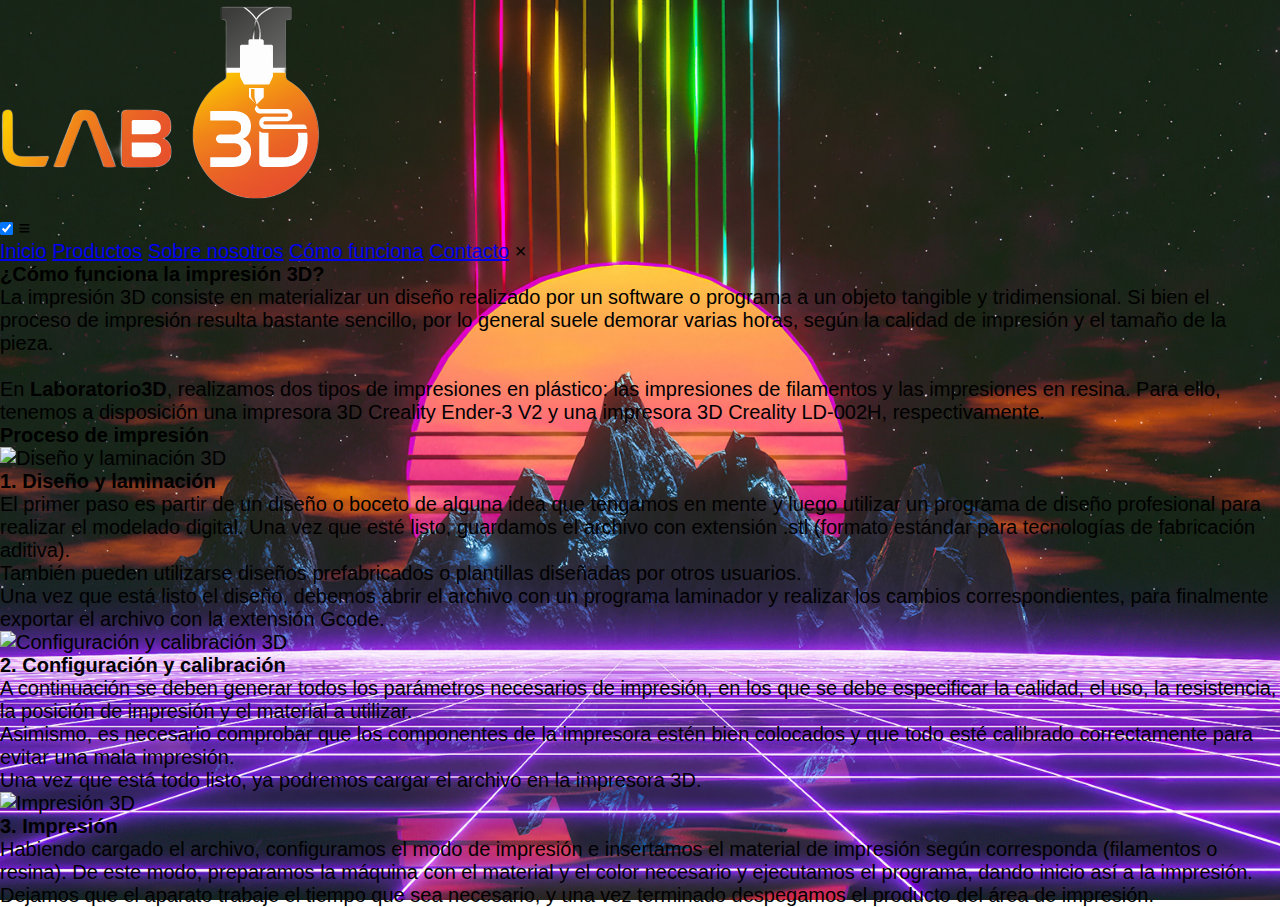
==== comofunciona.html @ 22b4cf20 "Subo el cómo funciona" ====
<!DOCTYPE html>
<html lang="en">

<head>
    <meta charset="UTF-8">
    <meta http-equiv="X-UA-Compatible" content="IE=edge">
    <meta name="viewport" content="width=device-width, initial-scale=1.0">
    <link rel="shortcut icon" href="favicon/3d-printer.ico" type="image/x-icon">
    <link rel="stylesheet" href="css/style.css">
    <title>Laboratorio3D - Cómo funciona</title>
</head>

<body>
    <header>
        <div class="logo">
            <a href="index.html"><img src="/img/LAB3DLOGO.png" alt="logo"></a>
        </div>

        <!-- Le agregué el checked al input en todas las páginas porque así no se abre el menú en las pantallas pequeñas. -->
        <!-- ¿Qué función cumple el "&#8801" y el "&#215"? -->
        <input type="checkbox" id="check" checked>
        <label for="check" class="mostrar-menu">&#8801</label>

        <nav class="menu">
            <a href="index.html">Inicio</a>
            <a href="productos.html">Productos</a>
            <a href="nosotros.html">Sobre nosotros</a>
            <a href="comofunciona.html">Cómo funciona</a>
            <a href="contacto.html">Contacto</a>
            <label for="check" class="esconder-menu">&#215</label>
        </nav>
    </header>

    <main>
        <div class="contenedorcf">
            <h1>¿Cómo funciona la impresión 3D?</h1>
            
            <section>
                <p>La impresión 3D consiste en materializar un diseño realizado por un software o programa a un objeto tangible y tridimensional. Si bien el proceso de impresión resulta bastante sencillo, por lo general suele demorar varias horas, según la calidad de impresión y el tamaño de la pieza.
                    <br><br>
                En <strong>Laboratorio3D</strong>, realizamos dos tipos de impresiones en plástico: las impresiones de filamentos y las impresiones en resina. Para ello, tenemos a disposición una impresora 3D Creality Ender-3 V2 y una impresora 3D Creality LD-002H, respectivamente.</p>
            </section>

            <h2>Proceso de impresión</h2>
            <div id="pasos">
                <img src="img/Disenio3D.jpg" alt="Diseño y laminación 3D" height="150" width="200" id="disenio">
                <h3>1. Diseño y laminación</h3>
                El primer paso es partir de un diseño o boceto de alguna idea que tengamos en mente y luego utilizar un programa de diseño profesional para realizar el modelado digital. Una vez que esté listo, guardamos el archivo con extensión .stl (formato estándar para tecnologías de fabricación aditiva).
                <br>
                También pueden utilizarse diseños prefabricados o plantillas diseñadas por otros usuarios.
                <br>
                Una vez que está listo el diseño, debemos abrir el archivo con un programa laminador y realizar los cambios correspondientes, para finalmente exportar el archivo con la extensión Gcode.
            </div>

            <div id="pasos">
                <img src="img/Configuracion.jpg" alt="Configuración y calibración 3D" height="150" width="200" id="config">
                <h3>2. Configuración y calibración</h3>
                A continuación se deben generar todos los parámetros necesarios de impresión, en los que se debe especificar la calidad, el uso, la resistencia, la posición de impresión y el material a utilizar.
                <br>
                Asimismo, es necesario comprobar que los componentes de la impresora estén bien colocados y que todo esté calibrado correctamente para evitar una mala impresión.
                <br>
                Una vez que está todo listo, ya podremos cargar el archivo en la impresora 3D.
            </div>
            
            <div id="pasos">
                <img src="img/Impresion.jpg" alt="Impresión 3D" height="150" width="200" id="impresion">
                <h3>3. Impresión</h3>
                Habiendo cargado el archivo, configuramos el modo de impresión e insertamos el material de impresión según corresponda (filamentos o resina). De este modo, preparamos la máquina con el material y el color necesario y ejecutamos el programa, dando inicio así a la impresión.
                <br>
                Dejamos que el aparato trabaje el tiempo que sea necesario, y una vez terminado despegamos el producto del área de impresión.
            </div>
        </div>
    </main>
</body>

</html>
---- css/style.css ----
*{box-sizing: border-box;
    margin: 0;
    padding: 0;
    font-family: Arial, Helvetica, sans-serif;
    font-size: 20px;
    
}

body{background-image:url("/img/fondo2.jpg");
background-size: cover;
background-repeat: no-repeat;
background-position: center center;
background-attachment: fixed;}


.header{background-color: rgba(0, 0, 0, 0.844) ;
    display: flex;
    justify-content: center;
    align-items: center;
    height: 85px;
    padding: 5px 10%;
    
}



.header .logo img{
   
height: 70px;
width: auto;
transition: all 0.3s;

}
.header .logo img:hover{
    transform: scale(1.2);
}


.header .nav-links{
    list-style: none;

}

.header .nav-links li{
    display: inline-block;
    padding: 0 40px;
    
}
.header .nav-links li:hover{
    transform: scale(1.1);
}
.header .nav-links li a:hover{
    color: gold;

}

.header .nav-links a{
    font-size: 700;
    color: aquamarine;
    text-decoration: none;

}
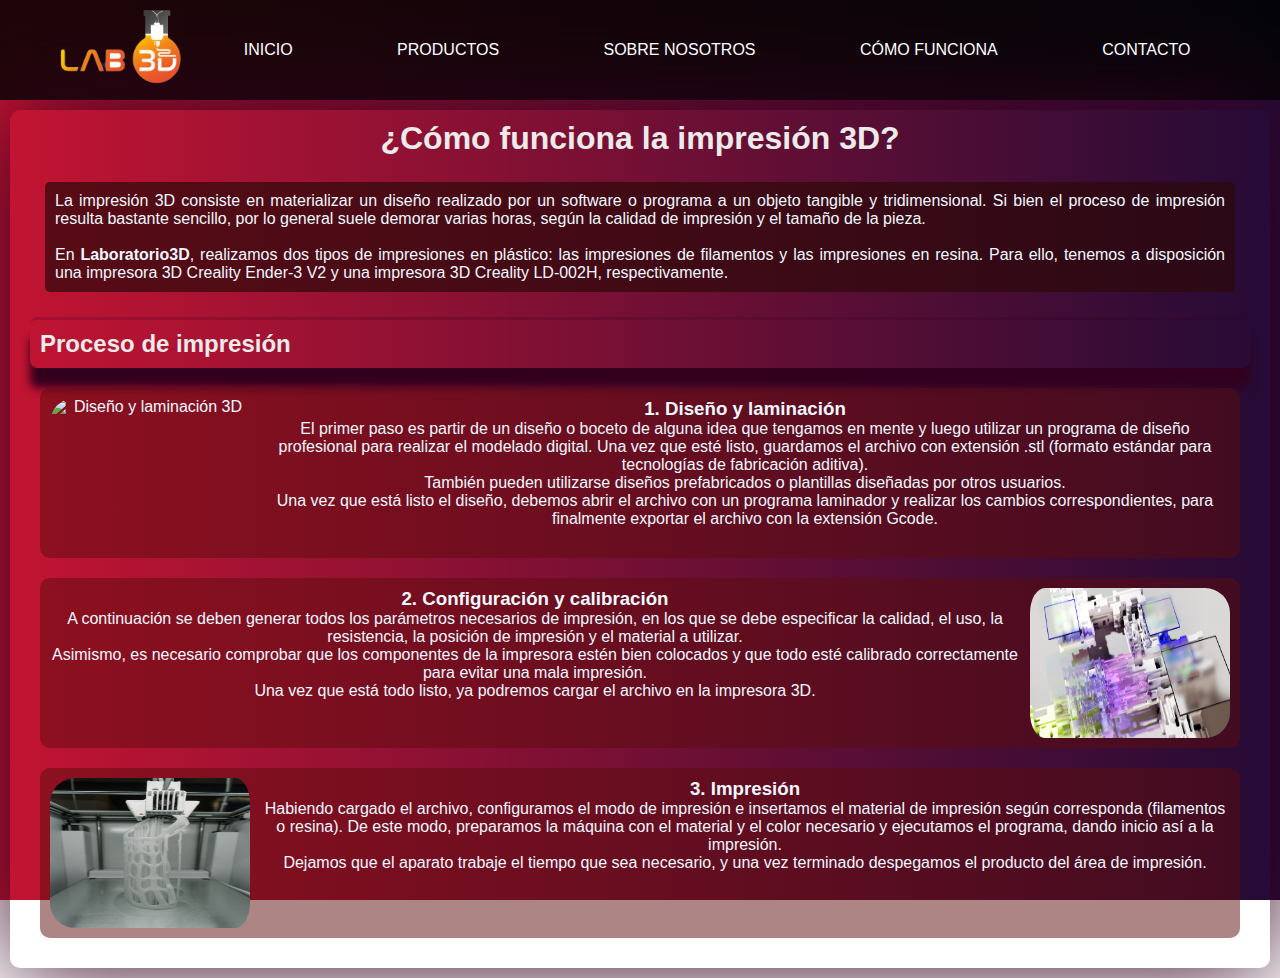
==== commit ca733905: "Se unifica proyecto con pruebas" ====
--- a/comofunciona.html
+++ b/comofunciona.html
@@ -6,7 +6,10 @@
     <meta http-equiv="X-UA-Compatible" content="IE=edge">
     <meta name="viewport" content="width=device-width, initial-scale=1.0">
     <link rel="shortcut icon" href="favicon/3d-printer.ico" type="image/x-icon">
-    <link rel="stylesheet" href="css/style.css">
+    <link rel="stylesheet" href="css/general.css">
+    <link rel="stylesheet" href="css/celular.css" media="screen and (max-width: 414px)">
+    <link rel="stylesheet" href="css/tableta.css" media="screen and (min-width: 414px) and (max-width: 1280px)">
+    <link rel="stylesheet" href="css/comofunciona.css">
     <title>Laboratorio3D - Cómo funciona</title>
 </head>
 
@@ -34,7 +37,7 @@
     <main>
         <div class="contenedorcf">
             <h1>¿Cómo funciona la impresión 3D?</h1>
-            
+
             <section>
                 <p>La impresión 3D consiste en materializar un diseño realizado por un software o programa a un objeto tangible y tridimensional. Si bien el proceso de impresión resulta bastante sencillo, por lo general suele demorar varias horas, según la calidad de impresión y el tamaño de la pieza.
                     <br><br>
@@ -61,7 +64,7 @@
                 <br>
                 Una vez que está todo listo, ya podremos cargar el archivo en la impresora 3D.
             </div>
-            
+
             <div id="pasos">
                 <img src="img/Impresion.jpg" alt="Impresión 3D" height="150" width="200" id="impresion">
                 <h3>3. Impresión</h3>
--- a/css/general.css
+++ b/css/general.css
@@ -0,0 +1,283 @@
+* {
+    margin: 0;
+    padding: 0;
+    font-family: Verdana, Geneva, Tahoma, sans-serif;
+}
+
+body {
+
+   /*  background-image: url(/img/fondo2.jpg); */
+
+   background: linear-gradient(to right, #c31432, #240b36); /* W3C, IE 10+/ Edge, Firefox 16+, Chrome 26+, Opera 12+, Safari 7+ */
+    background-size: cover;
+    background-repeat: no-repeat;
+    background-position: center center;
+    background-attachment: fixed;
+      align-content: space-between;
+}
+
+
+/* Header */
+
+header {
+    width: 100%;
+    height: 100%;
+    height: 100px;
+    background-color: rgba(0, 3, 2, 0.835);
+    padding: 0 50px;
+    color: white;
+    display: flex;
+    align-items: center;
+  
+   
+}
+
+
+/* Logo Imagen */
+
+.logo img {
+
+    height: 80px;
+    width: auto;
+    transition: all 0.3s;
+    margin: 10px;
+
+}
+
+.logo img:hover {
+    transform: scale(1.2);
+}
+
+
+/* Menu */
+
+.menu a {
+    
+    text-transform: uppercase;
+    color: white;
+    text-decoration: none;
+    padding: 0 50px;
+    transition: 0.4s;
+
+
+}
+
+
+.mostrar-menu,
+.esconder-menu {
+    font-size: 30px;
+    cursor: pointer;
+    display: none;
+    transition: 0.4s;
+
+}
+
+.mostrar-menu {
+    order: 1;
+}
+
+.menu a:hover,
+.mostrar-menu:hover,
+.esconder-menu:hover {
+    color: rgba(255, 217, 0, 0.714);
+    transform: scale(0.7);
+    transition: 0.4s;
+
+}
+
+#check {
+    display: none;
+}
+
+/* Responsive  */
+
+/* Cards */
+/* Responsive */
+
+
+
+
+ .container_cards{
+    margin: auto;
+    margin-top: 10px;
+    width: 75%;
+    height: 75%;
+
+    display: flex;
+    flex-direction: row;
+    flex-wrap: wrap;
+    justify-content: center;
+}
+
+.card{
+    
+    padding: 2px;
+    margin: 10px;
+    border-radius: 10px;
+    overflow: hidden;
+    background: rgba(0, 0, 0, 0.808);
+    color: aliceblue;
+    box-shadow: 0px 1px 10px rgba(0, 0, 0, 0.2);
+    cursor: default;
+    transition: all 400ms ease;
+    width: 414px;    
+}
+
+.card:hover{
+ box-shadow: 5px 5px 10px rgba(61, 182, 234, 0.795); ;   
+transform: translatey(-1%);
+
+}
+
+.card img{
+    width: 100%;
+    height: auto;
+   
+}
+.card .contenido{
+    padding: 15px;
+    text-align: center;
+    margin: auto;
+}
+
+/* Contenido del card */
+.card .contenido p{
+
+    line-height: 1.5;
+    color: #edeaea;
+    text-align: left;
+}
+
+
+
+/* Titurlo del card */
+.card .contenido h3{
+
+    line-height: 1.5;
+    color: #e10d0d;
+    margin-bottom: 15px;
+  
+}
+
+.card .video {
+	position: relative;
+	padding-bottom: 56.25%; 
+	padding-top: 25px;
+	height: 0;
+}
+
+.card .video iframe {
+	position: absolute;
+	top: 0;
+	left: 0;
+	width: 100%;
+	height: 100%;
+}
+
+.card .contenido a{
+    text-decoration: none;
+    display: inline-block;
+    padding: 10px;
+    margin-top: 10px;
+    background-color: #5e0202;
+    color: rgb(203, 203, 203);
+    border: 1px solid ;
+    border-radius: 4px;
+    transition: all 400ms ease;
+
+}
+
+.card img{
+
+    display: block;
+    margin-left: auto;
+    margin-right: auto;
+ 
+
+}
+
+.card .contenido a:hover{
+
+    background: rgb(203, 203, 203);
+    color:#5e0202;
+
+}
+
+/* CONTACTO */
+.container_contacto {
+    margin: auto;
+    margin-top: 10px;
+    width: 75%;
+    height: 75%;
+    display: flex;
+    justify-content: center;
+}
+
+.contacto {
+    padding: 2px;
+    margin: 10px;
+    border-radius: 10px;
+    overflow: hidden;
+    background: rgba(0, 0, 0, 0.808);
+    color: aliceblue;
+    box-shadow: 0px 1px 10px rgba(0, 0, 0, 0.2);
+    cursor: default;
+}
+
+.contacto h3 {
+    line-height: 1.5;
+    color: #e10d0d;
+    margin: 15px;
+}
+
+.contacto label {
+    display: block;
+    padding: 2px;
+    margin: 5px;
+}
+
+.contacto input[type="text"], input[type="email"], textarea {
+    padding: 5px;
+    margin: 10px;
+    width: 90%;
+}
+
+.contacto input[type="submit"], input[type="reset"] {
+    padding: 5px;
+    margin: 30px 16px 10px 16px;
+    text-decoration: none;
+    display: inline-block;
+    padding: 10px;
+    margin-top: 10px;
+    background-color: #5e0202;
+    color: rgb(203, 203, 203);
+    border: 1px solid ;
+    border-radius: 4px;
+    transition: all 400ms ease;
+}
+
+.contacto input[type="submit"]:hover, input[type="reset"]:hover{
+    background: rgb(203, 203, 203);
+    color:#5e0202;
+}
+
+/* Contenedor del mensaje de registro de contacto */
+.container_registro_contacto {
+    margin: auto;
+    margin-top: 10px;
+    width: 75%;
+    height: 75%;
+    display: flex;
+    justify-content: center;
+}
+
+.registro_contacto {
+    padding: 2px;
+    margin: 10px;
+    border-radius: 10px;
+    overflow: hidden;
+    background: rgba(0, 0, 0, 0.808);
+    color: aliceblue;
+    box-shadow: 0px 1px 10px rgba(0, 0, 0, 0.2);
+    cursor: default;
+}
--- a/css/celular.css
+++ b/css/celular.css
@@ -0,0 +1,65 @@
+
+/*
+---------------------------------------------------
+-  ESTILO PARA TAMAÑOS DE PANTALLA DE HASTA 768px -
+---------------------------------------------------
+*/
+
+/* MENUES */
+.mostrar-menu,
+.esconder-menu {
+    display: block;
+}
+
+.menu {
+    position: fixed;
+    width: 100%;
+    height: 100vh;
+    background-color: rgb(0, 10, 7);
+    left: 0;
+    right: -100%;
+    top: 0;
+    text-align: center;
+    padding: 100px 0px;
+    z-index: 100;
+    transition: 0.8s;
+
+}
+
+.menu a {
+    display: block;
+    padding: 20px;
+
+}
+
+
+.esconder-menu {
+    position: absolute;
+    top: 40px;
+    left: 40px;
+
+}
+
+#check:checked~.menu {
+    right: 0;
+    left: 100%;
+}
+
+/* TARJETAS */
+.container_cards{
+    width: 100%;
+    height: 50%;
+
+    flex-direction: column;
+    flex-wrap: nowrap;
+
+} 
+
+.card {
+    width: auto;
+}
+
+/* CONTACTO */
+.container_contacto {
+    width: auto;
+}
--- a/css/tableta.css
+++ b/css/tableta.css
@@ -0,0 +1,64 @@
+
+/*
+----------------------------------------------------------
+-  ESTILO PARA TAMAÑOS DE PANTALLA DE 768px HASTA 1280px -
+----------------------------------------------------------
+*/
+
+/* MENUES */
+/* .mostrar-menu,
+.esconder-menu {
+    display: block;
+}
+
+.menu {
+    position: fixed;
+    width: 100%;
+    height: 100vh;
+    background-color: rgb(0, 10, 7);
+    left: 0;
+    right: -100%;
+    top: 0;
+    text-align: center;
+    padding: 100px 0px;
+    z-index: 100;
+    transition: 0.8s;
+
+}
+
+.menu a {
+    display: block;
+    padding: 20px;
+
+}
+
+
+.esconder-menu {
+    position: absolute;
+    top: 40px;
+    left: 40px;
+
+}
+
+#check:checked~.menu {
+    right: 0;
+    left: 100%;
+}
+*/
+/* TARJETAS */
+.container_cards{
+    width: 100%;
+    height: 50%;
+
+    flex-direction: row;
+    flex-wrap: wrap;
+} 
+
+.card {
+    width: 414px;
+}
+
+/* CONTACTO */
+.container_contacto {
+    width: 100%;
+}
--- a/css/comofunciona.css
+++ b/css/comofunciona.css
@@ -0,0 +1,68 @@
+
+
+/* Responsive  */
+
+
+@media (max-width : 768px) {
+
+    .mostrar-menu{ transform: translatey(-1%);
+        box-shadow: 0px 1px 10px rgba(0, 0, 0, 0.2);
+        cursor: default;}
+
+
+}
+
+/* Contenedores de Cómo funciona */
+.contenedorcf  {
+    color: #edeaea;
+    text-align: center;
+    padding: 10px;
+    margin: 10px;
+    border-radius: 10px;
+    box-shadow: 0px 1px 100px rgba(50, 0, 30, 1);
+}
+
+.contenedorcf p {
+    padding: 10px;
+    margin: 25px;
+    border-radius: 5px;
+    background: rgba(44, 8, 8, 0.7);
+    color: aliceblue;
+    cursor: text;
+    text-align: justify;
+}
+
+.contenedorcf h2 {
+    color: #edeaea;
+    text-align: left;
+    padding: 10px;
+    margin: 10px;
+    border-top: rgba(50, 0, 30, 0.2) solid;
+    border-radius: 7.5px;
+    box-shadow: 0px 20px 10px rgba(50, 0, 30, 1);
+}
+
+.contenedorcf #pasos {
+    padding: 10px;
+    margin: 20px;
+    border-radius: 10px;
+    background: rgba(92, 12, 12, 0.5);
+    color: aliceblue;
+    overflow: hidden;
+}
+
+#disenio, #impresion {
+    float: left;
+    border-radius: 25px;
+    padding-right: 10px;
+    max-width: 100%;
+    max-height: 100%;
+}
+
+#config {
+    float: right;
+    border-radius: 25px;
+    padding-left: 10px;
+    max-width: 100%;
+    max-height: 100%;
+}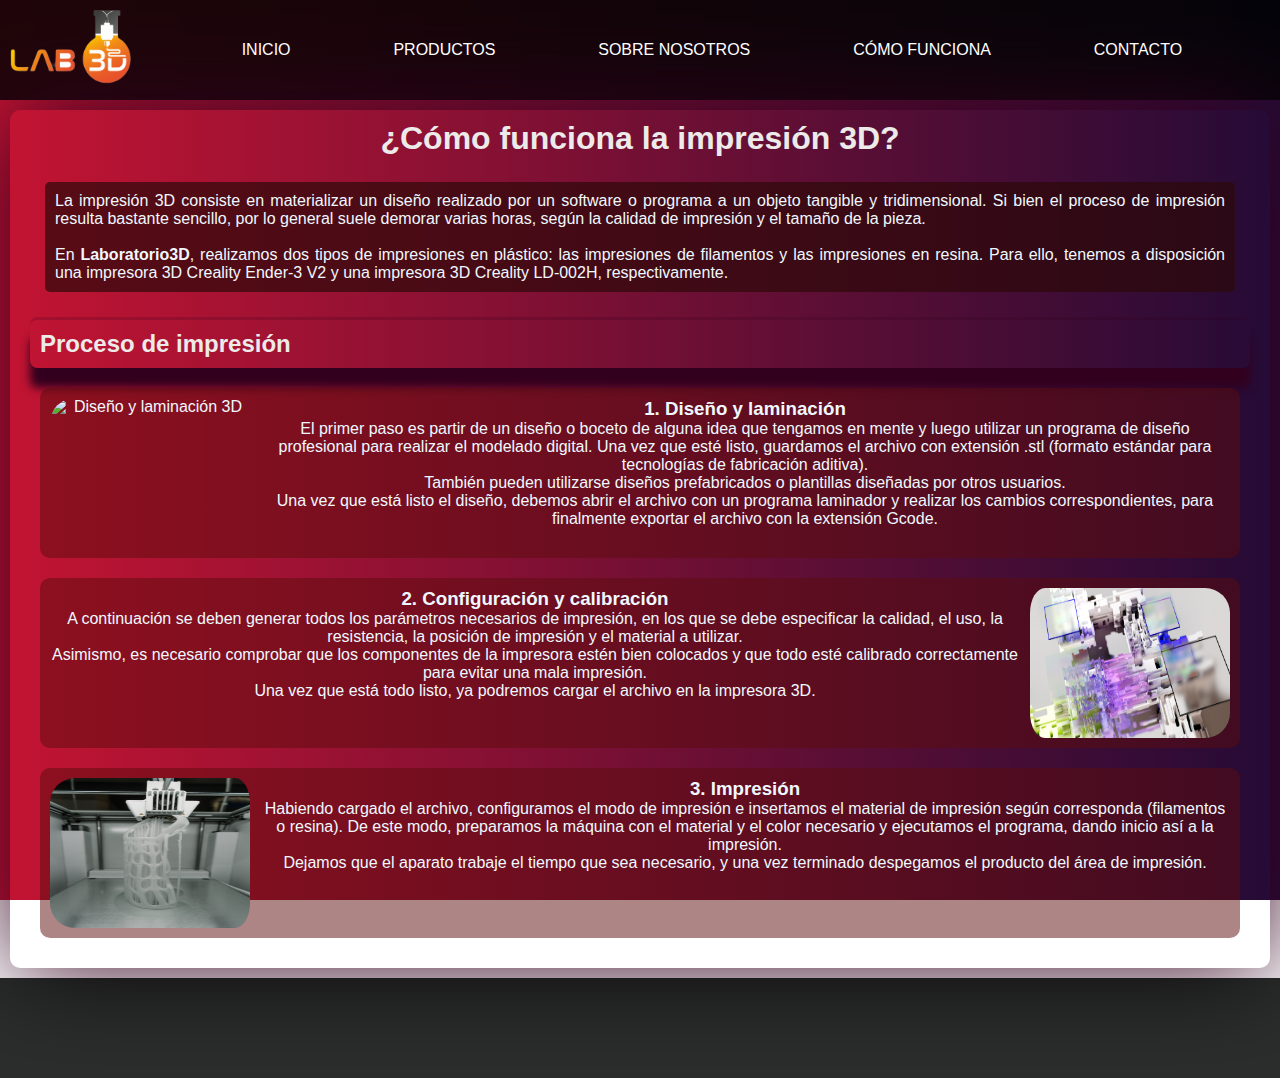
==== commit 27d79bc6: "Se agregó footer y se modificó el menú" ====
--- a/comofunciona.html
+++ b/comofunciona.html
@@ -9,14 +9,14 @@
     <link rel="stylesheet" href="css/general.css">
     <link rel="stylesheet" href="css/celular.css" media="screen and (max-width: 414px)">
     <link rel="stylesheet" href="css/tableta.css" media="screen and (min-width: 414px) and (max-width: 1280px)">
-    <link rel="stylesheet" href="css/comofunciona.css">
+    <script src="https://kit.fontawesome.com/bd57c9676d.js" crossorigin="anonymous"></script>
     <title>Laboratorio3D - Cómo funciona</title>
 </head>
 
 <body>
     <header>
         <div class="logo">
-            <a href="index.html"><img src="/img/LAB3DLOGO.png" alt="logo"></a>
+            <a href="index.html"><img src="img/LAB3DLOGO.png" alt="logo"></a>
         </div>
 
         <!-- Le agregué el checked al input en todas las páginas porque así no se abre el menú en las pantallas pequeñas. -->
@@ -74,6 +74,13 @@
             </div>
         </div>
     </main>
+    <footer>
+        <div class="iconos">
+            <a href="http://"><i class="fa-brands fa-whatsapp fa-3x" style="color: #dc2a13;"></i></a>
+            <a href="http://"><i class="fa-brands fa-discord fa-3x" style="color: #dc2a13;"></i></a> 
+            <a href="http://"><i class="fa-brands fa-instagram fa-3x" style="color: #dc2a13;"></i></a> 
+        </div>
+    </footer>
 </body>
 
 </html>--- a/css/general.css
+++ b/css/general.css
@@ -8,28 +8,48 @@
 
    /*  background-image: url(/img/fondo2.jpg); */
 
-   background: linear-gradient(to right, #c31432, #240b36); /* W3C, IE 10+/ Edge, Firefox 16+, Chrome 26+, Opera 12+, Safari 7+ */
+    background: linear-gradient(to right, #c31432, #240b36); /* W3C, IE 10+/ Edge, Firefox 16+, Chrome 26+, Opera 12+, Safari 7+ */
     background-size: cover;
     background-repeat: no-repeat;
     background-position: center center;
     background-attachment: fixed;
-      align-content: space-between;
+    align-content: space-between;
 }
 
 
 /* Header */
-
 header {
     width: 100%;
-    height: 100%;
     height: 100px;
     background-color: rgba(0, 3, 2, 0.835);
-    padding: 0 50px;
+    padding: 0 0px;
     color: white;
     display: flex;
     align-items: center;
-  
-   
+}
+
+/* Footer */
+footer {
+    width: 100%;
+    height: 100px;
+    background-color: rgba(0, 3, 2, 0.835);
+    padding: 0 0px;
+    color: white;
+    display: flex;
+    justify-content: flex-end; 
+    align-items: center;
+}
+
+footer .iconos {
+    padding-right: 50px;
+}
+
+footer i {
+    transition: all 0.3s;
+}
+
+footer i:hover {
+    transform: scale(1.2);
 }
 
 
@@ -50,18 +70,19 @@
 
 
 /* Menu */
+.menu {
+    width: 90%;
+    display: flex;
+    justify-content: space-evenly;
+}
 
 .menu a {
-    
     text-transform: uppercase;
     color: white;
     text-decoration: none;
-    padding: 0 50px;
+    padding: 0 5px; /* 0 5px; */
     transition: 0.4s;
-
-
-}
-
+}
 
 .mostrar-menu,
 .esconder-menu {
@@ -69,7 +90,6 @@
     cursor: pointer;
     display: none;
     transition: 0.4s;
-
 }
 
 .mostrar-menu {
@@ -80,14 +100,56 @@
 .mostrar-menu:hover,
 .esconder-menu:hover {
     color: rgba(255, 217, 0, 0.714);
-    transform: scale(0.7);
+    transform: scale(0.9);
     transition: 0.4s;
-
 }
 
 #check {
     display: none;
 }
+
+/* Menu Hamburguesa */
+@media screen and (max-width: 800px) {
+    .mostrar-menu,
+    .esconder-menu {
+        display: block;
+    }
+    
+    .menu {
+        display: inline;
+        position: fixed;
+        width: 100%;
+        height: 100vh;
+        background-color: rgb(0, 10, 7);
+        left: 0;
+        right: -100%;
+        top: 0;
+        text-align: center;
+        padding: 100px 0px;
+        z-index: 100;
+        transition: 0.8s;
+    }
+    
+    .menu a {
+        display: block;
+        padding: 20px;
+    }
+    
+    
+    .esconder-menu {
+        position: absolute;
+        top: 40px;
+        left: 40px;
+    
+    }
+    
+    #check:checked~.menu {
+        right: 0;
+        left: 100%;
+    }
+        
+}
+
 
 /* Responsive  */
 
@@ -281,3 +343,58 @@
     box-shadow: 0px 1px 10px rgba(0, 0, 0, 0.2);
     cursor: default;
 }
+
+/* Contenedores de Cómo funciona */
+.contenedorcf  {
+    color: #edeaea;
+    text-align: center;
+    padding: 10px;
+    margin: 10px;
+    border-radius: 10px;
+    box-shadow: 0px 1px 100px rgba(50, 0, 30, 1);
+}
+
+.contenedorcf p {
+    padding: 10px;
+    margin: 25px;
+    border-radius: 5px;
+    background: rgba(44, 8, 8, 0.7);
+    color: aliceblue;
+    cursor: text;
+    text-align: justify;
+}
+
+.contenedorcf h2 {
+    color: #edeaea;
+    text-align: left;
+    padding: 10px;
+    margin: 10px;
+    border-top: rgba(50, 0, 30, 0.2) solid;
+    border-radius: 7.5px;
+    box-shadow: 0px 20px 10px rgba(50, 0, 30, 1);
+}
+
+.contenedorcf #pasos {
+    padding: 10px;
+    margin: 20px;
+    border-radius: 10px;
+    background: rgba(92, 12, 12, 0.5);
+    color: aliceblue;
+    overflow: hidden;
+}
+
+#disenio, #impresion {
+    float: left;
+    border-radius: 25px;
+    padding-right: 10px;
+    max-width: 100%;
+    max-height: 100%;
+}
+
+#config {
+    float: right;
+    border-radius: 25px;
+    padding-left: 10px;
+    max-width: 100%;
+    max-height: 100%;
+}--- a/css/celular.css
+++ b/css/celular.css
@@ -1,49 +1,9 @@
 
-/*
+/* 
 ---------------------------------------------------
--  ESTILO PARA TAMAÑOS DE PANTALLA DE HASTA 768px -
+-  ESTILO PARA TAMAÑOS DE PANTALLA DE HASTA 414px -
 ---------------------------------------------------
 */
-
-/* MENUES */
-.mostrar-menu,
-.esconder-menu {
-    display: block;
-}
-
-.menu {
-    position: fixed;
-    width: 100%;
-    height: 100vh;
-    background-color: rgb(0, 10, 7);
-    left: 0;
-    right: -100%;
-    top: 0;
-    text-align: center;
-    padding: 100px 0px;
-    z-index: 100;
-    transition: 0.8s;
-
-}
-
-.menu a {
-    display: block;
-    padding: 20px;
-
-}
-
-
-.esconder-menu {
-    position: absolute;
-    top: 40px;
-    left: 40px;
-
-}
-
-#check:checked~.menu {
-    right: 0;
-    left: 100%;
-}
 
 /* TARJETAS */
 .container_cards{
--- a/css/tableta.css
+++ b/css/tableta.css
@@ -45,6 +45,7 @@
     left: 100%;
 }
 */
+
 /* TARJETAS */
 .container_cards{
     width: 100%;
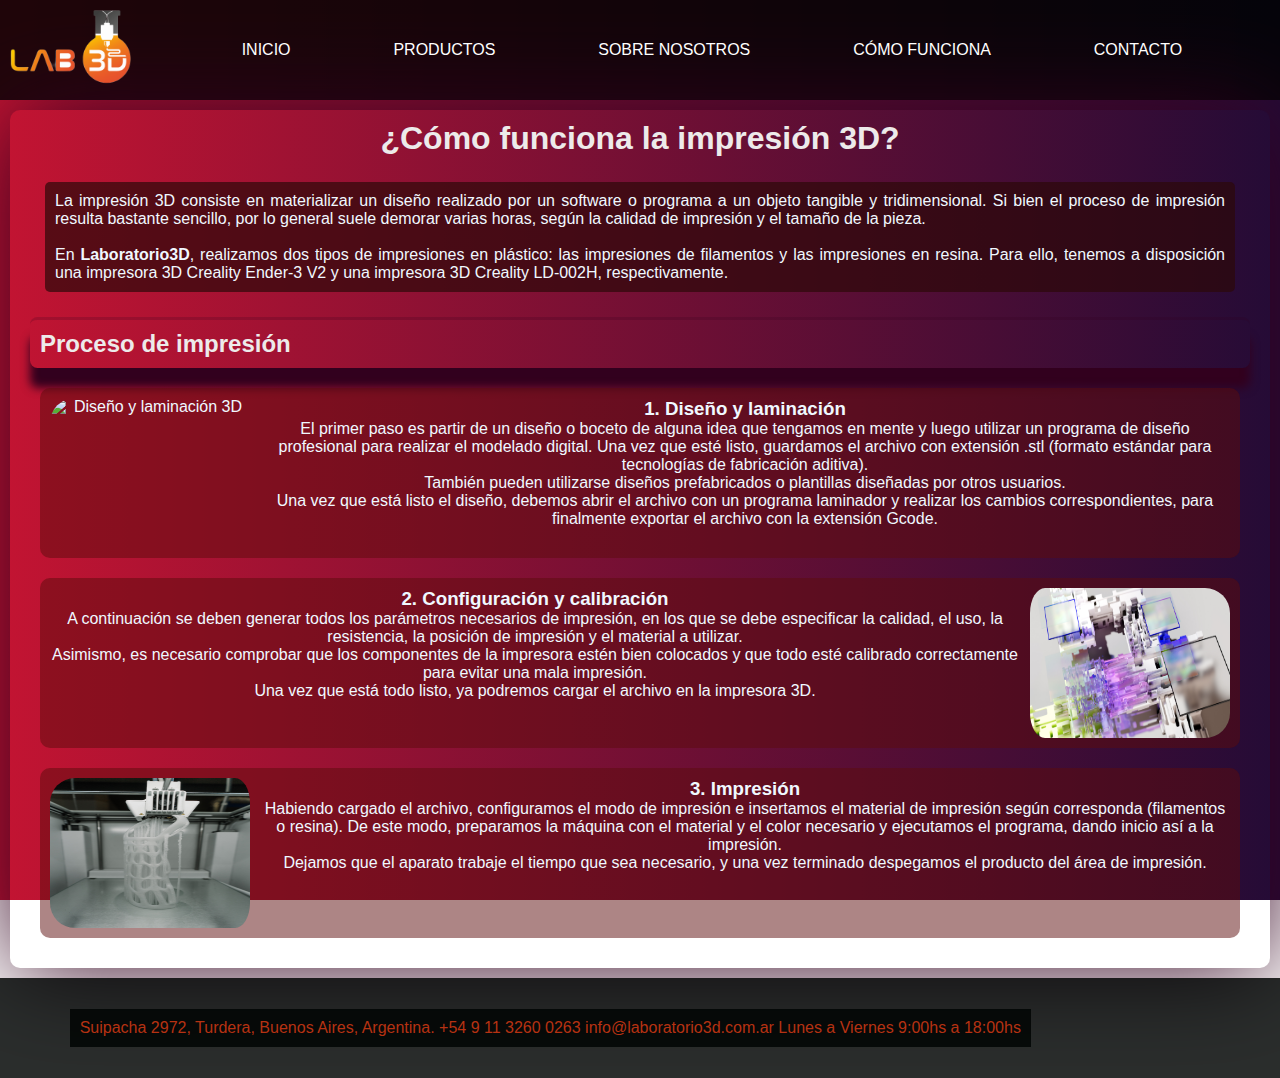
==== commit 24bd57a2: "Ajuste de Footer" ====
--- a/comofunciona.html
+++ b/comofunciona.html
@@ -74,13 +74,24 @@
             </div>
         </div>
     </main>
+    
     <footer>
-        <div class="iconos">
-            <a href="http://"><i class="fa-brands fa-whatsapp fa-3x" style="color: #dc2a13;"></i></a>
-            <a href="http://"><i class="fa-brands fa-discord fa-3x" style="color: #dc2a13;"></i></a> 
-            <a href="http://"><i class="fa-brands fa-instagram fa-3x" style="color: #dc2a13;"></i></a> 
-        </div>
-    </footer>
+        <div class="footparr">
+           <p>Suipacha 2972, Turdera, Buenos Aires, Argentina.             +54 9 11 3260 0263
+              info@laboratorio3d.com.ar
+              Lunes a Viernes 9:00hs a 18:00hs</p>
+       </div>
+       <div class="iconos_grandes">
+           <a href="http://"><i class="fa-brands fa-whatsapp fa-fw fa-3x" style="color: #dc2a13;"></i></a>
+           <a href="http://"><i class="fa-brands fa-discord fa-fw fa-3x" style="color: #dc2a13;"></i></a> 
+           <a href="http://"><i class="fa-brands fa-instagram fa-fw fa-3x" style="color: #dc2a13;"></i></a> 
+       </div>
+       <div class="iconos_chicos">
+           <a href="http://"><i class="fa-brands fa-whatsapp fa-fw fa-2x" style="color: #dc2a13;"></i></a>
+           <a href="http://"><i class="fa-brands fa-discord fa-fw fa-2x" style="color: #dc2a13;"></i></a> 
+           <a href="http://"><i class="fa-brands fa-instagram fa-fw fa-2x" style="color: #dc2a13;"></i></a> 
+       </div>
+   </footer>
 </body>
 
 </html>--- a/css/general.css
+++ b/css/general.css
@@ -1,400 +1,485 @@
-* {
-    margin: 0;
-    padding: 0;
-    font-family: Verdana, Geneva, Tahoma, sans-serif;
-}
-
-body {
-
-   /*  background-image: url(/img/fondo2.jpg); */
-
-    background: linear-gradient(to right, #c31432, #240b36); /* W3C, IE 10+/ Edge, Firefox 16+, Chrome 26+, Opera 12+, Safari 7+ */
-    background-size: cover;
-    background-repeat: no-repeat;
-    background-position: center center;
-    background-attachment: fixed;
-    align-content: space-between;
-}
-
-
-/* Header */
-header {
-    width: 100%;
-    height: 100px;
-    background-color: rgba(0, 3, 2, 0.835);
-    padding: 0 0px;
-    color: white;
-    display: flex;
-    align-items: center;
-}
-
-/* Footer */
-footer {
-    width: 100%;
-    height: 100px;
-    background-color: rgba(0, 3, 2, 0.835);
-    padding: 0 0px;
-    color: white;
-    display: flex;
-    justify-content: flex-end; 
-    align-items: center;
-}
-
-footer .iconos {
-    padding-right: 50px;
-}
-
-footer i {
-    transition: all 0.3s;
-}
-
-footer i:hover {
-    transform: scale(1.2);
-}
-
-
-/* Logo Imagen */
-
-.logo img {
-
-    height: 80px;
-    width: auto;
-    transition: all 0.3s;
-    margin: 10px;
-
-}
-
-.logo img:hover {
-    transform: scale(1.2);
-}
-
-
-/* Menu */
-.menu {
-    width: 90%;
-    display: flex;
-    justify-content: space-evenly;
-}
-
-.menu a {
-    text-transform: uppercase;
-    color: white;
-    text-decoration: none;
-    padding: 0 5px; /* 0 5px; */
-    transition: 0.4s;
-}
-
-.mostrar-menu,
-.esconder-menu {
-    font-size: 30px;
-    cursor: pointer;
-    display: none;
-    transition: 0.4s;
-}
-
-.mostrar-menu {
-    order: 1;
-}
-
-.menu a:hover,
-.mostrar-menu:hover,
-.esconder-menu:hover {
-    color: rgba(255, 217, 0, 0.714);
-    transform: scale(0.9);
-    transition: 0.4s;
-}
-
-#check {
-    display: none;
-}
-
-/* Menu Hamburguesa */
-@media screen and (max-width: 800px) {
-    .mostrar-menu,
-    .esconder-menu {
-        display: block;
-    }
-    
-    .menu {
-        display: inline;
-        position: fixed;
-        width: 100%;
-        height: 100vh;
-        background-color: rgb(0, 10, 7);
-        left: 0;
-        right: -100%;
-        top: 0;
-        text-align: center;
-        padding: 100px 0px;
-        z-index: 100;
-        transition: 0.8s;
-    }
-    
-    .menu a {
-        display: block;
-        padding: 20px;
-    }
-    
-    
-    .esconder-menu {
-        position: absolute;
-        top: 40px;
-        left: 40px;
-    
-    }
-    
-    #check:checked~.menu {
-        right: 0;
-        left: 100%;
-    }
-        
-}
-
-
-/* Responsive  */
-
-/* Cards */
-/* Responsive */
-
-
-
-
- .container_cards{
-    margin: auto;
-    margin-top: 10px;
-    width: 75%;
-    height: 75%;
-
-    display: flex;
-    flex-direction: row;
-    flex-wrap: wrap;
-    justify-content: center;
-}
-
-.card{
-    
-    padding: 2px;
-    margin: 10px;
-    border-radius: 10px;
-    overflow: hidden;
-    background: rgba(0, 0, 0, 0.808);
-    color: aliceblue;
-    box-shadow: 0px 1px 10px rgba(0, 0, 0, 0.2);
-    cursor: default;
-    transition: all 400ms ease;
-    width: 414px;    
-}
-
-.card:hover{
- box-shadow: 5px 5px 10px rgba(61, 182, 234, 0.795); ;   
-transform: translatey(-1%);
-
-}
-
-.card img{
-    width: 100%;
-    height: auto;
-   
-}
-.card .contenido{
-    padding: 15px;
-    text-align: center;
-    margin: auto;
-}
-
-/* Contenido del card */
-.card .contenido p{
-
-    line-height: 1.5;
-    color: #edeaea;
-    text-align: left;
-}
-
-
-
-/* Titurlo del card */
-.card .contenido h3{
-
-    line-height: 1.5;
-    color: #e10d0d;
-    margin-bottom: 15px;
-  
-}
-
-.card .video {
-	position: relative;
-	padding-bottom: 56.25%; 
-	padding-top: 25px;
-	height: 0;
-}
-
-.card .video iframe {
-	position: absolute;
-	top: 0;
-	left: 0;
-	width: 100%;
-	height: 100%;
-}
-
-.card .contenido a{
-    text-decoration: none;
-    display: inline-block;
-    padding: 10px;
-    margin-top: 10px;
-    background-color: #5e0202;
-    color: rgb(203, 203, 203);
-    border: 1px solid ;
-    border-radius: 4px;
-    transition: all 400ms ease;
-
-}
-
-.card img{
-
-    display: block;
-    margin-left: auto;
-    margin-right: auto;
- 
-
-}
-
-.card .contenido a:hover{
-
-    background: rgb(203, 203, 203);
-    color:#5e0202;
-
-}
-
-/* CONTACTO */
-.container_contacto {
-    margin: auto;
-    margin-top: 10px;
-    width: 75%;
-    height: 75%;
-    display: flex;
-    justify-content: center;
-}
-
-.contacto {
-    padding: 2px;
-    margin: 10px;
-    border-radius: 10px;
-    overflow: hidden;
-    background: rgba(0, 0, 0, 0.808);
-    color: aliceblue;
-    box-shadow: 0px 1px 10px rgba(0, 0, 0, 0.2);
-    cursor: default;
-}
-
-.contacto h3 {
-    line-height: 1.5;
-    color: #e10d0d;
-    margin: 15px;
-}
-
-.contacto label {
-    display: block;
-    padding: 2px;
-    margin: 5px;
-}
-
-.contacto input[type="text"], input[type="email"], textarea {
-    padding: 5px;
-    margin: 10px;
-    width: 90%;
-}
-
-.contacto input[type="submit"], input[type="reset"] {
-    padding: 5px;
-    margin: 30px 16px 10px 16px;
-    text-decoration: none;
-    display: inline-block;
-    padding: 10px;
-    margin-top: 10px;
-    background-color: #5e0202;
-    color: rgb(203, 203, 203);
-    border: 1px solid ;
-    border-radius: 4px;
-    transition: all 400ms ease;
-}
-
-.contacto input[type="submit"]:hover, input[type="reset"]:hover{
-    background: rgb(203, 203, 203);
-    color:#5e0202;
-}
-
-/* Contenedor del mensaje de registro de contacto */
-.container_registro_contacto {
-    margin: auto;
-    margin-top: 10px;
-    width: 75%;
-    height: 75%;
-    display: flex;
-    justify-content: center;
-}
-
-.registro_contacto {
-    padding: 2px;
-    margin: 10px;
-    border-radius: 10px;
-    overflow: hidden;
-    background: rgba(0, 0, 0, 0.808);
-    color: aliceblue;
-    box-shadow: 0px 1px 10px rgba(0, 0, 0, 0.2);
-    cursor: default;
-}
-
-/* Contenedores de Cómo funciona */
-.contenedorcf  {
-    color: #edeaea;
-    text-align: center;
-    padding: 10px;
-    margin: 10px;
-    border-radius: 10px;
-    box-shadow: 0px 1px 100px rgba(50, 0, 30, 1);
-}
-
-.contenedorcf p {
-    padding: 10px;
-    margin: 25px;
-    border-radius: 5px;
-    background: rgba(44, 8, 8, 0.7);
-    color: aliceblue;
-    cursor: text;
-    text-align: justify;
-}
-
-.contenedorcf h2 {
-    color: #edeaea;
-    text-align: left;
-    padding: 10px;
-    margin: 10px;
-    border-top: rgba(50, 0, 30, 0.2) solid;
-    border-radius: 7.5px;
-    box-shadow: 0px 20px 10px rgba(50, 0, 30, 1);
-}
-
-.contenedorcf #pasos {
-    padding: 10px;
-    margin: 20px;
-    border-radius: 10px;
-    background: rgba(92, 12, 12, 0.5);
-    color: aliceblue;
-    overflow: hidden;
-}
-
-#disenio, #impresion {
-    float: left;
-    border-radius: 25px;
-    padding-right: 10px;
-    max-width: 100%;
-    max-height: 100%;
-}
-
-#config {
-    float: right;
-    border-radius: 25px;
-    padding-left: 10px;
-    max-width: 100%;
-    max-height: 100%;
+/* 
+===================================================
+=                 ESTILO GENERAL                  =
+===================================================
+*/
+
+* {
+    margin: 0;
+    padding: 0;
+    font-family: Verdana, Geneva, Tahoma, sans-serif;
+}
+
+/* --------
+   - BODY -
+   -------- */
+body {
+
+   /*  background-image: url(/img/fondo2.jpg); */
+
+    background: linear-gradient(to right, #c31432, #240b36); /* W3C, IE 10+/ Edge, Firefox 16+, Chrome 26+, Opera 12+, Safari 7+ */
+    background-size: cover;
+    background-repeat: no-repeat;
+    background-position: center center;
+    background-attachment: fixed;
+    align-content: space-between;
+}
+
+/* ----------
+   - HEADER -
+   ---------- */
+header {
+    width: 100%;
+    height: 100px;
+    background-color: rgba(0, 3, 2, 0.835);
+    padding: 0 0px;
+    color: white;
+    display: flex;
+    align-items: center;
+}
+
+/* Logo Imagen */
+.logo img {
+
+    height: 80px;
+    width: auto;
+    transition: all 0.3s;
+    margin: 10px;
+
+}
+
+.logo img:hover {
+    transform: scale(1.2);
+}
+
+/* Menu */
+.menu {
+    width: 90%;
+    display: flex;
+    justify-content: space-evenly;
+}
+
+.menu a {
+    text-transform: uppercase;
+    color: white;
+    text-decoration: none;
+    padding: 0 5px; 
+    transition: 0.4s;
+}
+
+.mostrar-menu,
+.esconder-menu {
+    font-size: 30px;
+    cursor: pointer;
+    display: none;
+    transition: 0.4s;
+}
+
+.mostrar-menu {
+    order: 1;
+}
+
+.menu a:hover,
+.mostrar-menu:hover,
+.esconder-menu:hover {
+    color: rgba(255, 217, 0, 0.714);
+    transform: scale(0.9);
+    transition: 0.4s;
+}
+
+#check {
+    display: none;
+}
+
+/* Menu Hamburguesa */
+@media screen and (max-width: 800px) {
+    .mostrar-menu,
+    .esconder-menu {
+        display: block;
+    }
+    
+    .menu {
+        display: inline;
+        position: fixed;
+        width: 100%;
+        height: 100vh;
+        background-color: rgb(0, 10, 7);
+        left: 0;
+        right: -100%;
+        top: 0;
+        text-align: center;
+        padding: 100px 0px;
+        z-index: 100;
+        transition: 0.8s;
+    }
+    
+    .menu a {
+        display: block;
+        padding: 20px;
+    }
+    
+    
+    .esconder-menu {
+        position: absolute;
+        top: 40px;
+        left: 40px;
+    
+    }
+    
+    #check:checked~.menu {
+        right: 0;
+        left: 100%;
+    }   
+}
+
+/* --------
+   - MAIN -
+   -------- */
+main {
+    height: 100%; 
+}
+
+/* Tarjetas */
+.container_cards{
+    margin: auto;
+    margin-top: 10px;
+    width: 75%;
+    height: 75%;
+
+    display: flex;
+    flex-direction: row;
+    flex-wrap: wrap;
+    justify-content: center;
+}
+
+.card{
+    
+    padding: 2px;
+    margin: 10px;
+    border-radius: 10px;
+    overflow: hidden;
+    background: rgba(0, 0, 0, 0.808);
+    color: aliceblue;
+    box-shadow: 0px 1px 10px rgba(0, 0, 0, 0.2);
+    cursor: default;
+    transition: all 400ms ease;
+    width: 414px;    
+}
+
+.card:hover{
+ box-shadow: 5px 5px 10px rgba(61, 182, 234, 0.795); ;   
+transform: translatey(-1%);
+
+}
+
+.card img{
+    width: 100%;
+    height: auto;
+   
+}
+.card .contenido{
+    padding: 15px;
+    text-align: center;
+    margin: auto;
+}
+
+/* Contenido del card */
+.card .contenido p{
+
+    line-height: 1.5;
+    color: #edeaea;
+    text-align: left;
+}
+
+/* Titurlo del card */
+.card .contenido h3{
+
+    line-height: 1.5;
+    color: #e10d0d;
+    margin-bottom: 15px;
+  
+}
+
+.card .video {
+	position: relative;
+	padding-bottom: 56.25%; 
+	padding-top: 25px;
+	height: 0;
+}
+
+.card .video iframe {
+	position: absolute;
+	top: 0;
+	left: 0;
+	width: 100%;
+	height: 100%;
+}
+
+.card .contenido a{
+    text-decoration: none;
+    display: inline-block;
+    padding: 10px;
+    margin-top: 10px;
+    background-color: #5e0202;
+    color: rgb(203, 203, 203);
+    border: 1px solid ;
+    border-radius: 4px;
+    transition: all 400ms ease;
+
+}
+
+.card img{
+
+    display: block;
+    margin-left: auto;
+    margin-right: auto;
+ 
+
+}
+
+.card .contenido a:hover{
+
+    background: rgb(203, 203, 203);
+    color:#5e0202;
+
+}
+
+/* Contacto */
+.container_contacto {
+    margin: auto;
+    margin-top: 10px;
+    width: 75%;
+    height: 75%;
+    display: flex;
+    justify-content: center;
+}
+
+.contacto {
+    padding: 2px;
+    margin: 10px;
+    border-radius: 10px;
+    overflow: hidden;
+    background: rgba(0, 0, 0, 0.808);
+    color: aliceblue;
+    box-shadow: 0px 1px 10px rgba(0, 0, 0, 0.2);
+    cursor: default;
+}
+
+.contacto h3 {
+    line-height: 1.5;
+    color: #e10d0d;
+    margin: 15px;
+}
+
+.contacto label {
+    display: block;
+    padding: 2px;
+    margin: 5px;
+}
+
+.contacto input[type="text"], input[type="email"], textarea {
+    padding: 5px;
+    margin: 10px;
+    width: 90%;
+}
+
+.contacto input[type="submit"], input[type="reset"] {
+    padding: 5px;
+    margin: 30px 16px 10px 16px;
+    text-decoration: none;
+    display: inline-block;
+    padding: 10px;
+    margin-top: 10px;
+    background-color: #5e0202;
+    color: rgb(203, 203, 203);
+    border: 1px solid ;
+    border-radius: 4px;
+    transition: all 400ms ease;
+}
+
+.contacto input[type="submit"]:hover, input[type="reset"]:hover{
+    background: rgb(203, 203, 203);
+    color:#5e0202;
+}
+
+/* Contenedor del mensaje de registro de contacto */
+.container_registro_contacto {
+    margin: auto;
+    margin-top: 10px;
+    width: 75%;
+    height: 75%;
+    display: flex;
+    justify-content: center;
+}
+
+.registro_contacto {
+    padding: 2px;
+    margin: 10px;
+    border-radius: 10px;
+    overflow: hidden;
+    background: rgba(0, 0, 0, 0.808);
+    color: aliceblue;
+    box-shadow: 0px 1px 10px rgba(0, 0, 0, 0.2);
+    cursor: default;
+}
+
+/* Contenedores de Cómo funciona */
+.contenedorcf  {
+    color: #edeaea;
+    text-align: center;
+    padding: 10px;
+    margin: 10px;
+    border-radius: 10px;
+    box-shadow: 0px 1px 100px rgba(50, 0, 30, 1);
+}
+
+.contenedorcf p {
+    padding: 10px;
+    margin: 25px;
+    border-radius: 5px;
+    background: rgba(44, 8, 8, 0.7);
+    color: aliceblue;
+    cursor: text;
+    text-align: justify;
+}
+
+.contenedorcf h2 {
+    color: #edeaea;
+    text-align: left;
+    padding: 10px;
+    margin: 10px;
+    border-top: rgba(50, 0, 30, 0.2) solid;
+    border-radius: 7.5px;
+    box-shadow: 0px 20px 10px rgba(50, 0, 30, 1);
+}
+
+.contenedorcf #pasos {
+    padding: 10px;
+    margin: 20px;
+    border-radius: 10px;
+    background: rgba(92, 12, 12, 0.5);
+    color: aliceblue;
+    overflow: hidden;
+}
+
+#disenio, #impresion {
+    float: left;
+    border-radius: 25px;
+    padding-right: 10px;
+    max-width: 100%;
+    max-height: 100%;
+}
+
+#config {
+    float: right;
+    border-radius: 25px;
+    padding-left: 10px;
+    max-width: 100%;
+    max-height: 100%;
+}
+
+.contenedorsn  {
+    color: #edeaea;
+    text-align: center;
+    padding: 10px;
+    margin: 10px;
+    border-radius: 10px;
+    box-shadow: 0px 1px 100px rgba(50, 0, 30, 1);
+}
+
+.contenedorsn #pasos {
+    padding: 10px;
+    margin: 20px;
+    border-radius: 10px;
+    background: rgba(92, 12, 12, 0.5);
+    color: aliceblue;
+    overflow: hidden;
+}
+
+.box1{
+    padding: 15px;
+    text-align: left;
+    margin: auto;
+}
+
+.box2{
+    padding: 15px;
+    text-align: right;
+    margin: auto;
+}
+
+
+/* ----------
+   - FOOTER - 
+   ---------- */
+footer {
+    width: 100%;
+    height: 100px;
+    background-color: rgba(0, 3, 2, 0.835);
+    padding: 0 0px;
+    color: #b63212;
+    display: flex;
+    justify-content: space-around;
+    align-items: center;
+}
+
+/* Iconos */
+footer .iconos_grandes {
+    padding-right: 20px;
+    padding-left: 20px;
+    width: auto;
+    display: flex;
+    justify-content: center;
+}
+
+footer .iconos_chicos {
+    display: none;
+}
+
+footer .iconos_grandes i {
+    transition: all 0.3s;
+}
+
+footer .iconos_grandes i:hover {
+    transform: scale(1.2);
+}
+
+/* Iconos vertical */ 
+@media screen and (max-width: 523px) {
+    footer .iconos_grandes {
+        display: none;
+    }
+    
+    footer .iconos_chicos {
+        padding-right: 10px;
+        width: auto;
+        display: flex;
+        flex-direction: column;
+        align-items: center;
+    }
+    
+    footer .iconos_chicos i {
+        transition: all 0.3s;
+    }
+    
+    footer .iconos_chicos i:hover {
+        transform: scale(1.2);
+    }
+}
+
+.footparr{
+/*    height: 0px;
+    background-color: rgba(0, 3, 2, 0.835);
+    padding: 50px;
+    color: #b63212;
+    display:flex;
+    justify-content:left; 
+    align-items:flex-end;
+    font-size: small;
+    text-align: left;
+*/
+    background-color: rgba(0, 3, 2, 0.835);
+    padding: 10px;
+    color: #b63212;
+    text-align: center;
 }--- a/css/celular.css
+++ b/css/celular.css
@@ -1,25 +1,39 @@
 
 /* 
----------------------------------------------------
--  ESTILO PARA TAMAÑOS DE PANTALLA DE HASTA 414px -
----------------------------------------------------
+===================================================
+=  ESTILO PARA TAMAÑOS DE PANTALLA DE HASTA 414px =
+===================================================
 */
 
-/* TARJETAS */
+/* --------
+   - BODY -
+   -------- */
+ 
+ /* ----------
+    - HEADER -
+    ---------- */
+ /* --------
+    - MAIN -
+    -------- */
+
+/* Tarjetas */
 .container_cards{
     width: 100%;
     height: 50%;
 
     flex-direction: column;
     flex-wrap: nowrap;
-
 } 
 
 .card {
     width: auto;
 }
 
-/* CONTACTO */
+/* Contacto */
 .container_contacto {
     width: auto;
 }
+
+/* ----------
+   - FOOTER -
+   ---------- */--- a/css/tableta.css
+++ b/css/tableta.css
@@ -1,52 +1,21 @@
-
-/*
-----------------------------------------------------------
--  ESTILO PARA TAMAÑOS DE PANTALLA DE 768px HASTA 1280px -
-----------------------------------------------------------
+/* 
+=========================================================
+= ESTILO PARA TAMAÑOS DE PANTALLA DE 768px HASTA 1280px =
+=========================================================
 */
 
-/* MENUES */
-/* .mostrar-menu,
-.esconder-menu {
-    display: block;
-}
+/* --------
+   - BODY -
+   -------- */
+ 
+ /* ----------
+    - HEADER -
+    ---------- */
+ /* --------
+    - MAIN -
+    -------- */
 
-.menu {
-    position: fixed;
-    width: 100%;
-    height: 100vh;
-    background-color: rgb(0, 10, 7);
-    left: 0;
-    right: -100%;
-    top: 0;
-    text-align: center;
-    padding: 100px 0px;
-    z-index: 100;
-    transition: 0.8s;
-
-}
-
-.menu a {
-    display: block;
-    padding: 20px;
-
-}
-
-
-.esconder-menu {
-    position: absolute;
-    top: 40px;
-    left: 40px;
-
-}
-
-#check:checked~.menu {
-    right: 0;
-    left: 100%;
-}
-*/
-
-/* TARJETAS */
+/* Tarjetas */
 .container_cards{
     width: 100%;
     height: 50%;
@@ -56,10 +25,14 @@
 } 
 
 .card {
-    width: 414px;
+    width: 60%; /* 414px; */
 }
 
-/* CONTACTO */
+/* Contacto */
 .container_contacto {
     width: 100%;
 }
+
+ /* ----------
+    - FOOTER - 
+    ---------- */
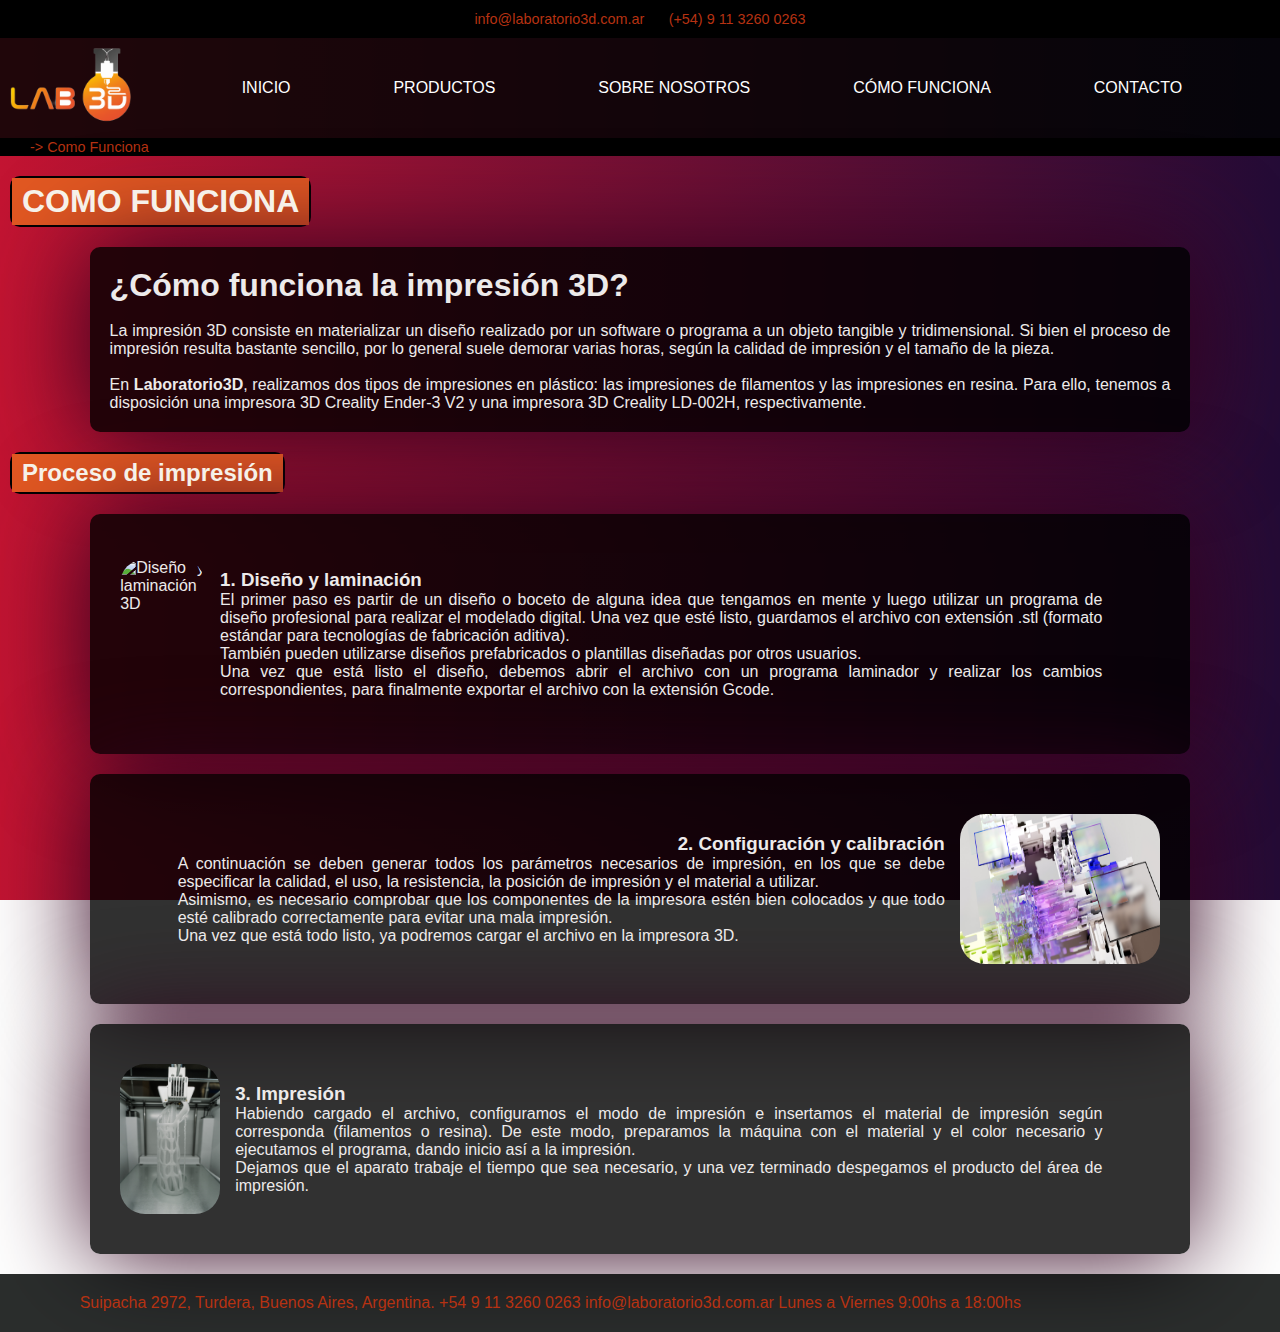
==== commit 9d273ece: "Nuevo Diseño" ====
--- a/comofunciona.html
+++ b/comofunciona.html
@@ -15,62 +15,85 @@
 
 <body>
     <header>
-        <div class="logo">
-            <a href="index.html"><img src="img/LAB3DLOGO.png" alt="logo"></a>
+        <div class="contacto_header">
+            <a href="mailto:info@laboratorio3d.com.ar" title="Enviar eMail"><i class="fa-regular fa-envelope"></i> info@laboratorio3d.com.ar</a>
+            <a href="https://api.whatsapp.com/send?phone=541132600263&text=Hola,%20te%20podemos%20asesoramos%20por%20whatsapp%20a%20gestiona%20tu%20compra%20por%20este%20canal" title="Contactar por Whatsapp"><i class="fa-brands fa-whatsapp"></i> (+54) 9 11 3260 0263</a>
         </div>
+        <div class="navegacion">
+            <div class="logo"> <a href="index.html"><img src="img/LAB3DLOGO.png" alt="logo"> </a></div>
 
-        <!-- Le agregué el checked al input en todas las páginas porque así no se abre el menú en las pantallas pequeñas. -->
-        <!-- ¿Qué función cumple el "&#8801" y el "&#215"? -->
-        <input type="checkbox" id="check" checked>
-        <label for="check" class="mostrar-menu">&#8801</label>
-
-        <nav class="menu">
-            <a href="index.html">Inicio</a>
-            <a href="productos.html">Productos</a>
-            <a href="nosotros.html">Sobre nosotros</a>
-            <a href="comofunciona.html">Cómo funciona</a>
-            <a href="contacto.html">Contacto</a>
-            <label for="check" class="esconder-menu">&#215</label>
-        </nav>
+            <input type="checkbox" id="check" checked>
+            <label for="check" class="mostrar-menu">
+                &#8801
+            </label>
+            <nav class="menu">
+                <a href="index.html">Inicio</a>
+                <a href="productos.html">Productos</a>
+                <a href="nosotros.html">Sobre nosotros</a>
+                <a href="comofunciona.html">Cómo funciona</a>
+                <a href="contacto.html">Contacto</a>
+                <label for="check" class="esconder-menu">
+                    &#215
+                </label>
+            </nav>    
+        </div>
+        <div class="info_header">
+            <a href="index.html"><i class="fa-solid fa-house fa-lg"></i></a><p>-> Como Funciona</p>
+        </div>
     </header>
 
     <main>
-        <div class="contenedorcf">
+        <div class="titulo">
+            <h1>COMO FUNCIONA</h1>
+        </div>
+        <div class="contenedor_como_funciona">
             <h1>¿Cómo funciona la impresión 3D?</h1>
+            <br>
+            <p>La impresión 3D consiste en materializar un diseño realizado por un software o programa a un objeto tangible y tridimensional. Si bien el proceso de impresión resulta bastante sencillo, por lo general suele demorar varias horas, según la calidad de impresión y el tamaño de la pieza.
+               <br><br>
+               En <strong>Laboratorio3D</strong>, realizamos dos tipos de impresiones en plástico: las impresiones de filamentos y las impresiones en resina. Para ello, tenemos a disposición una impresora 3D Creality Ender-3 V2 y una impresora 3D Creality LD-002H, respectivamente.</p>
+        </div>
 
-            <section>
-                <p>La impresión 3D consiste en materializar un diseño realizado por un software o programa a un objeto tangible y tridimensional. Si bien el proceso de impresión resulta bastante sencillo, por lo general suele demorar varias horas, según la calidad de impresión y el tamaño de la pieza.
-                    <br><br>
-                En <strong>Laboratorio3D</strong>, realizamos dos tipos de impresiones en plástico: las impresiones de filamentos y las impresiones en resina. Para ello, tenemos a disposición una impresora 3D Creality Ender-3 V2 y una impresora 3D Creality LD-002H, respectivamente.</p>
-            </section>
+        <div class="titulo"> 
+            <h2>Proceso de impresión</h2>
+        </div>
+        <div class="contenedor_como_funciona">
+            <div class="box_izquierda">
+            <img src="img/Disenio3D.jpg" alt="Diseño y laminación 3D">
+                <div class="box_general">
+                    <h3>1. Diseño y laminación</h3>
+                    El primer paso es partir de un diseño o boceto de alguna idea que tengamos en mente y luego utilizar un programa de diseño profesional para realizar el modelado digital. Una vez que esté listo, guardamos el archivo con extensión .stl (formato estándar para tecnologías de fabricación aditiva).
+                    <br>
+                    También pueden utilizarse diseños prefabricados o plantillas diseñadas por otros usuarios.
+                    <br>
+                    Una vez que está listo el diseño, debemos abrir el archivo con un programa laminador y realizar los cambios correspondientes, para finalmente exportar el archivo con la extensión Gcode.    
+                </div>
+            </div>
+        </div>
 
-            <h2>Proceso de impresión</h2>
-            <div id="pasos">
-                <img src="img/Disenio3D.jpg" alt="Diseño y laminación 3D" height="150" width="200" id="disenio">
-                <h3>1. Diseño y laminación</h3>
-                El primer paso es partir de un diseño o boceto de alguna idea que tengamos en mente y luego utilizar un programa de diseño profesional para realizar el modelado digital. Una vez que esté listo, guardamos el archivo con extensión .stl (formato estándar para tecnologías de fabricación aditiva).
-                <br>
-                También pueden utilizarse diseños prefabricados o plantillas diseñadas por otros usuarios.
-                <br>
-                Una vez que está listo el diseño, debemos abrir el archivo con un programa laminador y realizar los cambios correspondientes, para finalmente exportar el archivo con la extensión Gcode.
+        <div class="contenedor_como_funciona">
+            <div class="box_derecha">
+                <div class="box_general">
+                    <h3>2. Configuración y calibración</h3>
+                    A continuación se deben generar todos los parámetros necesarios de impresión, en los que se debe especificar la calidad, el uso, la resistencia, la posición de impresión y el material a utilizar.
+                    <br>
+                    Asimismo, es necesario comprobar que los componentes de la impresora estén bien colocados y que todo esté calibrado correctamente para evitar una mala impresión.
+                    <br>
+                    Una vez que está todo listo, ya podremos cargar el archivo en la impresora 3D.
+                </div>
+                <img src="img/Configuracion.jpg" alt="Configuración y calibración 3D">
             </div>
+        </div>
 
-            <div id="pasos">
-                <img src="img/Configuracion.jpg" alt="Configuración y calibración 3D" height="150" width="200" id="config">
-                <h3>2. Configuración y calibración</h3>
-                A continuación se deben generar todos los parámetros necesarios de impresión, en los que se debe especificar la calidad, el uso, la resistencia, la posición de impresión y el material a utilizar.
-                <br>
-                Asimismo, es necesario comprobar que los componentes de la impresora estén bien colocados y que todo esté calibrado correctamente para evitar una mala impresión.
-                <br>
-                Una vez que está todo listo, ya podremos cargar el archivo en la impresora 3D.
-            </div>
-
-            <div id="pasos">
-                <img src="img/Impresion.jpg" alt="Impresión 3D" height="150" width="200" id="impresion">
-                <h3>3. Impresión</h3>
-                Habiendo cargado el archivo, configuramos el modo de impresión e insertamos el material de impresión según corresponda (filamentos o resina). De este modo, preparamos la máquina con el material y el color necesario y ejecutamos el programa, dando inicio así a la impresión.
-                <br>
-                Dejamos que el aparato trabaje el tiempo que sea necesario, y una vez terminado despegamos el producto del área de impresión.
+        <div class="contenedor_como_funciona">
+            <div class="box_izquierda">
+                <img src="img/Impresion.jpg" alt="Impresión 3D">
+                <div class="box_general">
+                    <h3>3. Impresión</h3>
+                    Habiendo cargado el archivo, configuramos el modo de impresión e insertamos el material de impresión según corresponda (filamentos o resina). De este modo, preparamos la máquina con el material y el color necesario y ejecutamos el programa, dando inicio así a la impresión.
+                    <br>
+                    Dejamos que el aparato trabaje el tiempo que sea necesario, y una vez terminado despegamos el producto del área de impresión.
+                </div>
             </div>
         </div>
     </main>
@@ -82,16 +105,18 @@
               Lunes a Viernes 9:00hs a 18:00hs</p>
        </div>
        <div class="iconos_grandes">
-           <a href="http://"><i class="fa-brands fa-whatsapp fa-fw fa-3x" style="color: #dc2a13;"></i></a>
-           <a href="http://"><i class="fa-brands fa-discord fa-fw fa-3x" style="color: #dc2a13;"></i></a> 
-           <a href="http://"><i class="fa-brands fa-instagram fa-fw fa-3x" style="color: #dc2a13;"></i></a> 
-       </div>
-       <div class="iconos_chicos">
-           <a href="http://"><i class="fa-brands fa-whatsapp fa-fw fa-2x" style="color: #dc2a13;"></i></a>
-           <a href="http://"><i class="fa-brands fa-discord fa-fw fa-2x" style="color: #dc2a13;"></i></a> 
-           <a href="http://"><i class="fa-brands fa-instagram fa-fw fa-2x" style="color: #dc2a13;"></i></a> 
-       </div>
-   </footer>
+            <a href="https://api.whatsapp.com/send?phone=541132600263&text=Hola,%20te%20podemos%20asesoramos%20por%20whatsapp%20a%20gestiona%20tu%20compra%20por%20este%20canal" title="Contactar por Whatsapp"><i class="fa-brands fa-whatsapp fa-fw fa-3x"></i></a>
+            <a href="http://" title="Contactar por Discord"><i class="fa-brands fa-discord fa-fw fa-3x" ></i></a> 
+            <a href="http://" title="Nuestro Instagram"><i class="fa-brands fa-instagram fa-fw fa-3x"></i></a> 
+            <a href="http://" title="Nuestro FaceBook"><i class="fa-brands fa-facebook fa-fw fa-3x" ></i></a> 
+        </div>
+        <div class="iconos_chicos">
+            <a href="https://api.whatsapp.com/send?phone=541132600263&text=Hola,%20te%20podemos%20asesoramos%20por%20whatsapp%20a%20gestiona%20tu%20compra%20por%20este%20canal" title="Contactar por Whatsapp"><i class="fa-brands fa-whatsapp fa-fw fa-2x"></i></a>
+            <a href="http://" title="Contactar por Disord"><i class="fa-brands fa-discord fa-fw fa-2x"></i></a> 
+            <a href="http://" title="Nuestro Instagram"><i class="fa-brands fa-instagram fa-fw fa-2x"></i></a> 
+            <a href="http://" title="Nuestro FaceBook"><i class="fa-brands fa-facebook fa-fw fa-2x"></i></a> 
+        </div>
+    </footer>
 </body>
 
 </html>--- a/css/general.css
+++ b/css/general.css
@@ -23,6 +23,11 @@
     background-position: center center;
     background-attachment: fixed;
     align-content: space-between;
+
+    /* Para mantener el footer al final, sin importar el contenido del body */
+    display:flex;
+    flex-direction: column;
+    min-height: 100vh;
 }
 
 /* ----------
@@ -30,6 +35,39 @@
    ---------- */
 header {
     width: 100%;
+    height: auto;
+}
+
+/* Informacion de contacto en el header */
+.contacto_header {
+    width: 100%;
+    height: auto;
+    background-color: black;
+    padding: 10px 0;
+    text-align: center;
+    align-items: center;
+}
+
+.contacto_header a {
+    font-size: 0.9em;
+    text-decoration: none;
+    color:#b63212;
+    margin: 10px;
+    padding: 0px;
+}
+
+.contacto_header i {
+    transition: all 0.3s;
+    color:#b63212;
+}
+
+.contacto_header i:hover {
+    transform: scale(1.2);
+}
+
+/* Navegación y logo */
+.navegacion {
+    width: 100%;
     height: 100px;
     background-color: rgba(0, 3, 2, 0.835);
     padding: 0 0px;
@@ -40,12 +78,10 @@
 
 /* Logo Imagen */
 .logo img {
-
     height: 80px;
     width: auto;
     transition: all 0.3s;
     margin: 10px;
-
 }
 
 .logo img:hover {
@@ -89,6 +125,33 @@
 
 #check {
     display: none;
+}
+
+.info_header {
+    width: 100%;
+    height: auto;
+    background-color: black;
+    padding: 0 10px;
+    display: flex;
+    flex-direction: row;
+    align-items: center;
+}
+
+.info_header p {
+    font-size: 0.9em;
+    text-decoration: none;
+    color:#b63212;
+}
+
+.info_header i {
+    padding: 10px;
+    margin: 10px 0px;
+    color:#b63212;
+    transition: all 0.3s;
+}
+
+.info_header i:hover {
+    transform: scale(1.2);
 }
 
 /* Menu Hamburguesa */
@@ -139,6 +202,33 @@
     height: 100%; 
 }
 
+.titulo {
+    margin: 20px 10px;
+    padding: 2px;
+    width: fit-content;
+    height: auto;
+    background-color:black;
+    border-radius: 10px;
+    transition: all 400ms ease;
+}
+
+.titulo:hover{
+    box-shadow: 5px 5px 10px rgba(61, 182, 234, 0.795); ;   
+    transform: translatey(-5%);
+}
+
+.titulo h1 {
+    padding: 5px 10px;
+    color:#F6F1E9;    
+    background-color:#E25822;
+}
+
+.titulo h2 {
+    padding: 5px 10px;
+    color:#F6F1E9;    
+    background-color:#E25822;
+}
+
 /* Tarjetas */
 .container_cards{
     margin: auto;
@@ -153,7 +243,6 @@
 }
 
 .card{
-    
     padding: 2px;
     margin: 10px;
     border-radius: 10px;
@@ -167,9 +256,8 @@
 }
 
 .card:hover{
- box-shadow: 5px 5px 10px rgba(61, 182, 234, 0.795); ;   
-transform: translatey(-1%);
-
+    box-shadow: 5px 5px 10px rgba(61, 182, 234, 0.795); ;   
+    transform: translatey(-1%);
 }
 
 .card img{
@@ -238,10 +326,8 @@
 }
 
 .card .contenido a:hover{
-
     background: rgb(203, 203, 203);
     color:#5e0202;
-
 }
 
 /* Contacto */
@@ -324,6 +410,77 @@
 }
 
 /* Contenedores de Cómo funciona */
+.contenedor_como_funciona {
+    color: #edeaea;
+    background: rgba(0, 0, 0, 0.808);
+    text-align: justify;
+    padding: 20px;
+    margin: 20px 7%;
+    border-radius: 10px;
+    box-shadow: 0px 1px 100px rgba(50, 0, 30, 1);
+    transition: all 400ms ease;
+}
+
+.contenedor_como_funciona:hover{
+    box-shadow: 5px 5px 10px rgba(61, 182, 234, 0.795); ;   
+    transform: translatey(-1%);
+}
+
+.contenedor_como_funciona .box_izquierda {
+    margin: 20px 5% 20px 1%;
+    display: flex;
+    flex-direction: row;
+    justify-content: left;
+    align-items: center;
+ }
+
+.contenedor_como_funciona .box_derecha {
+    margin: 20px 1% 20px 5%;
+    display: flex;
+    flex-direction: row;
+    justify-content: right;
+    align-items: center;
+}
+
+.contenedor_como_funciona .box_derecha h3 {
+    text-align: right;
+}
+
+.contenedor_como_funciona .box_general{ 
+    padding: 15px;
+    text-align: justify;
+}
+
+.contenedor_como_funciona img {
+    height: 150px;
+    width: 200px;
+    border-radius: 25px;
+}
+
+@media screen and (max-width: 610px) {
+    .contenedor_como_funciona .box_izquierda {
+        margin: 20px 1% 20px 1%;
+        display: flex;
+        flex-direction: column;
+        justify-content: center;
+        align-items: center;
+    }
+
+    .contenedor_como_funciona .box_derecha {
+        margin: 20px 1% 20px 1%;
+        display: flex;
+        flex-direction: column;
+        justify-content: center;
+        align-items: center;
+    }    
+
+    .contenedor_como_funciona .box_derecha h3 {
+        text-align: left;
+    }
+    
+}
+
+
 .contenedorcf  {
     color: #edeaea;
     text-align: center;
@@ -378,16 +535,24 @@
     max-height: 100%;
 }
 
-.contenedorsn  {
+/* Contenedor Sobre Nosotros */
+.contenedor_sobre_nosotros {
     color: #edeaea;
-    text-align: center;
-    padding: 10px;
-    margin: 10px;
+    background: rgba(0, 0, 0, 0.808);
+    text-align: justify;
+    padding: 20px;
+    margin: 20px 7%;
     border-radius: 10px;
     box-shadow: 0px 1px 100px rgba(50, 0, 30, 1);
-}
-
-.contenedorsn #pasos {
+    transition: all 400ms ease;
+}
+
+.contenedor_sobre_nosotros:hover{
+    box-shadow: 5px 5px 10px rgba(61, 182, 234, 0.795); ;   
+    transform: translatey(-1%);
+}
+
+.contenedor_sobre_nosotros #pasos {
     padding: 10px;
     margin: 20px;
     border-radius: 10px;
@@ -396,31 +561,66 @@
     overflow: hidden;
 }
 
-.box1{
+.contenedor_sobre_nosotros .box_izquierda {
+    margin: 20px 5% 20px 1%;
+    display: flex;
+    flex-direction: row;
+    justify-content: left;
+    align-items: center;
+}
+
+.contenedor_sobre_nosotros .box_derecha {
+    margin: 20px 1% 20px 5%;
+    display: flex;
+    flex-direction: row;
+    justify-content: right;
+    align-items: center;
+}
+
+.contenedor_sobre_nosotros .box_general{ 
     padding: 15px;
-    text-align: left;
-    margin: auto;
-}
-
-.box2{
-    padding: 15px;
-    text-align: right;
-    margin: auto;
-}
-
+    text-align: justify;
+}
+
+.contenedor_sobre_nosotros img {
+    height: 150px;
+    width: 200px;
+    border-radius: 25px;
+}
+
+@media screen and (max-width: 610px) {
+    .contenedor_sobre_nosotros .box_izquierda {
+        margin: 20px 1% 20px 1%;
+        display: flex;
+        flex-direction: column;
+        justify-content: center;
+        align-items: center;
+    }
+
+    .contenedor_sobre_nosotros .box_derecha {
+        margin: 20px 1% 20px 1%;
+        display: flex;
+        flex-direction: column;
+        justify-content: center;
+        align-items: center;
+    }    
+}
 
 /* ----------
    - FOOTER - 
    ---------- */
 footer {
     width: 100%;
-    height: 100px;
+    height: auto;
     background-color: rgba(0, 3, 2, 0.835);
-    padding: 0 0px;
+    padding: 10px 0px;
     color: #b63212;
     display: flex;
     justify-content: space-around;
     align-items: center;
+
+    /* Para mantener el footer al final, sin importar el contenido del body */
+    margin-top: auto;
 }
 
 /* Iconos */
@@ -437,6 +637,7 @@
 }
 
 footer .iconos_grandes i {
+    color: #b63212;
     transition: all 0.3s;
 }
 
@@ -459,6 +660,7 @@
     }
     
     footer .iconos_chicos i {
+        color: #b63212;
         transition: all 0.3s;
     }
     
@@ -467,7 +669,7 @@
     }
 }
 
-.footparr{
+.footparr {
 /*    height: 0px;
     background-color: rgba(0, 3, 2, 0.835);
     padding: 50px;
@@ -478,7 +680,6 @@
     font-size: small;
     text-align: left;
 */
-    background-color: rgba(0, 3, 2, 0.835);
     padding: 10px;
     color: #b63212;
     text-align: center;
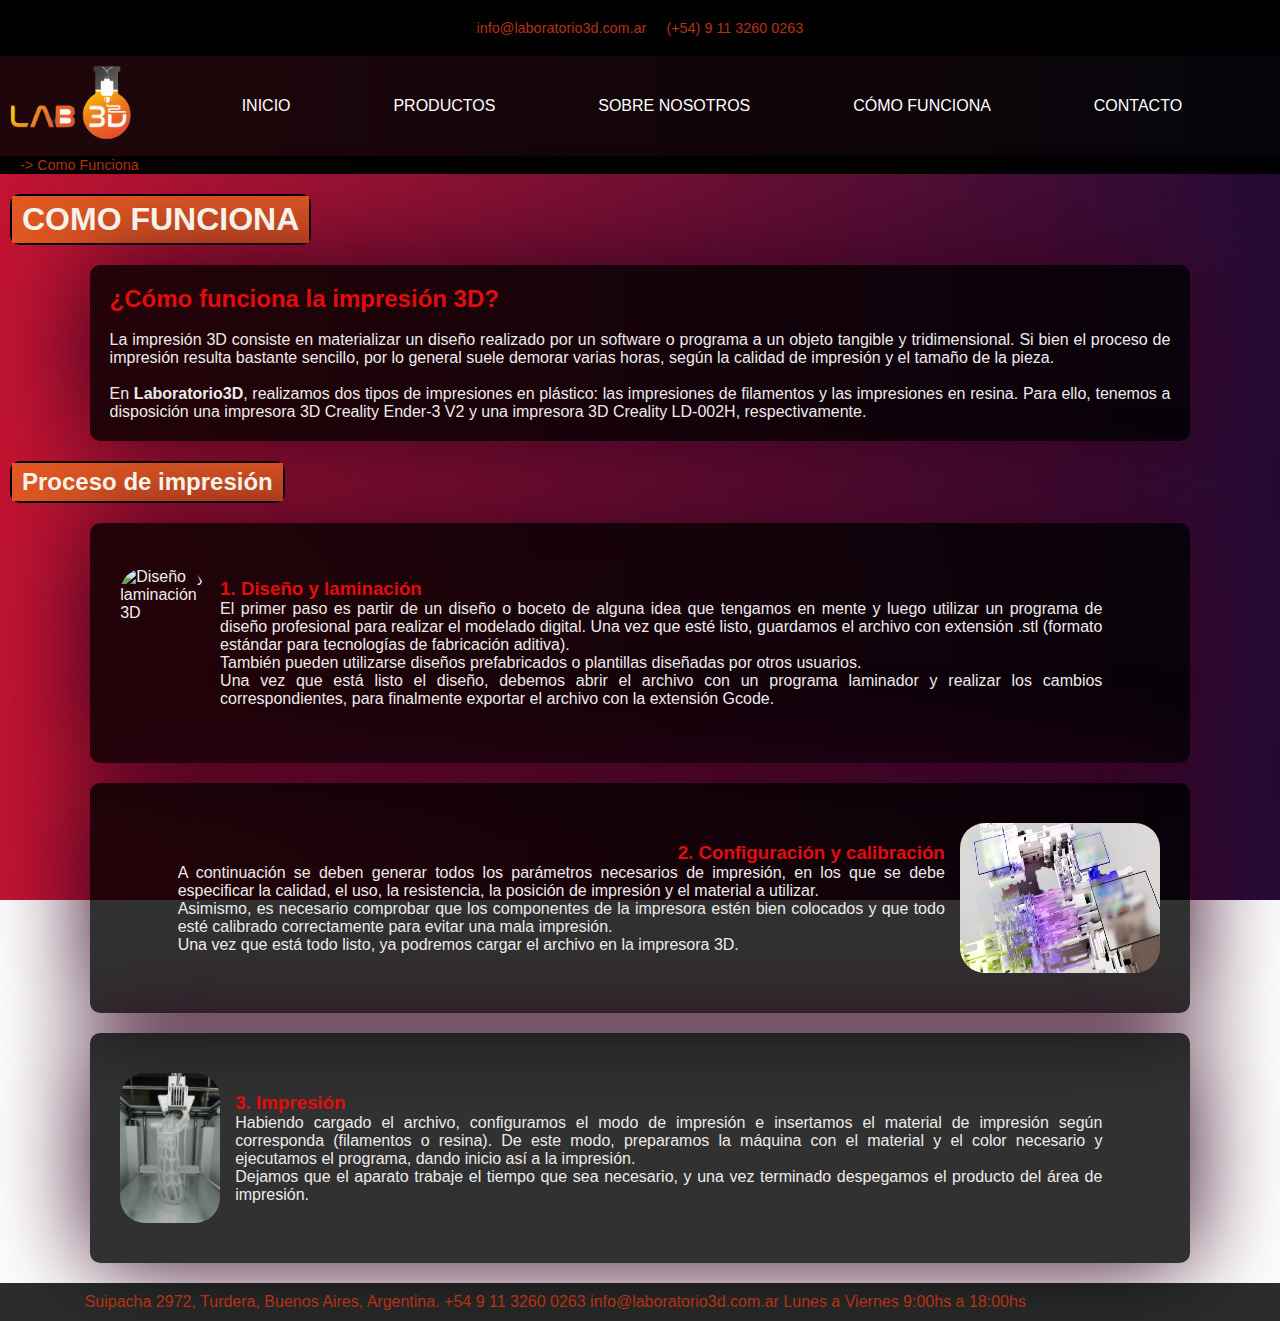
==== commit 36d4dc7c: "NuevoDiseño 2" ====
--- a/comofunciona.html
+++ b/comofunciona.html
@@ -7,8 +7,7 @@
     <meta name="viewport" content="width=device-width, initial-scale=1.0">
     <link rel="shortcut icon" href="favicon/3d-printer.ico" type="image/x-icon">
     <link rel="stylesheet" href="css/general.css">
-    <link rel="stylesheet" href="css/celular.css" media="screen and (max-width: 414px)">
-    <link rel="stylesheet" href="css/tableta.css" media="screen and (min-width: 414px) and (max-width: 1280px)">
+    <link rel="stylesheet" href="css/comoFunciona.css">
     <script src="https://kit.fontawesome.com/bd57c9676d.js" crossorigin="anonymous"></script>
     <title>Laboratorio3D - Cómo funciona</title>
 </head>
@@ -47,7 +46,7 @@
             <h1>COMO FUNCIONA</h1>
         </div>
         <div class="contenedor_como_funciona">
-            <h1>¿Cómo funciona la impresión 3D?</h1>
+            <h2>¿Cómo funciona la impresión 3D?</h2>
             <br>
             <p>La impresión 3D consiste en materializar un diseño realizado por un software o programa a un objeto tangible y tridimensional. Si bien el proceso de impresión resulta bastante sencillo, por lo general suele demorar varias horas, según la calidad de impresión y el tamaño de la pieza.
                <br><br>
@@ -99,18 +98,20 @@
     </main>
     
     <footer>
-        <div class="footparr">
-           <p>Suipacha 2972, Turdera, Buenos Aires, Argentina.             +54 9 11 3260 0263
+        <div class="info_footer">
+            <p>Suipacha 2972, Turdera, Buenos Aires, Argentina.             +54 9 11 3260 0263
               info@laboratorio3d.com.ar
               Lunes a Viernes 9:00hs a 18:00hs</p>
        </div>
        <div class="iconos_grandes">
+            <a href="mailto:grupo18.codoacodo@gmail.com" title="Enviar eMail"><i class="fa-regular fa-envelope fa-fw fa-3x"></i></a>
             <a href="https://api.whatsapp.com/send?phone=541132600263&text=Hola,%20te%20podemos%20asesoramos%20por%20whatsapp%20a%20gestiona%20tu%20compra%20por%20este%20canal" title="Contactar por Whatsapp"><i class="fa-brands fa-whatsapp fa-fw fa-3x"></i></a>
             <a href="http://" title="Contactar por Discord"><i class="fa-brands fa-discord fa-fw fa-3x" ></i></a> 
             <a href="http://" title="Nuestro Instagram"><i class="fa-brands fa-instagram fa-fw fa-3x"></i></a> 
             <a href="http://" title="Nuestro FaceBook"><i class="fa-brands fa-facebook fa-fw fa-3x" ></i></a> 
         </div>
         <div class="iconos_chicos">
+            <a href="mailto:grupo18.codoacodo@gmail.com" title="Enviar eMail"><i class="fa-regular fa-envelope fa-fw fa-2x"></i></a>
             <a href="https://api.whatsapp.com/send?phone=541132600263&text=Hola,%20te%20podemos%20asesoramos%20por%20whatsapp%20a%20gestiona%20tu%20compra%20por%20este%20canal" title="Contactar por Whatsapp"><i class="fa-brands fa-whatsapp fa-fw fa-2x"></i></a>
             <a href="http://" title="Contactar por Disord"><i class="fa-brands fa-discord fa-fw fa-2x"></i></a> 
             <a href="http://" title="Nuestro Instagram"><i class="fa-brands fa-instagram fa-fw fa-2x"></i></a> 
--- a/css/general.css
+++ b/css/general.css
@@ -44,8 +44,10 @@
     height: auto;
     background-color: black;
     padding: 10px 0;
+    display: flex;
+    flex-wrap: nowrap;
+    justify-content: center;
     text-align: center;
-    align-items: center;
 }
 
 .contacto_header a {
@@ -131,7 +133,6 @@
     width: 100%;
     height: auto;
     background-color: black;
-    padding: 0 10px;
     display: flex;
     flex-direction: row;
     align-items: center;
@@ -202,6 +203,16 @@
     height: 100%; 
 }
 
+h2 {
+    color: #e10d0d;
+    margin: 0;
+}
+
+h3 { 
+    color: #e10d0d;
+    margin: 0px;
+}
+
 .titulo {
     margin: 20px 10px;
     padding: 2px;
@@ -229,383 +240,6 @@
     background-color:#E25822;
 }
 
-/* Tarjetas */
-.container_cards{
-    margin: auto;
-    margin-top: 10px;
-    width: 75%;
-    height: 75%;
-
-    display: flex;
-    flex-direction: row;
-    flex-wrap: wrap;
-    justify-content: center;
-}
-
-.card{
-    padding: 2px;
-    margin: 10px;
-    border-radius: 10px;
-    overflow: hidden;
-    background: rgba(0, 0, 0, 0.808);
-    color: aliceblue;
-    box-shadow: 0px 1px 10px rgba(0, 0, 0, 0.2);
-    cursor: default;
-    transition: all 400ms ease;
-    width: 414px;    
-}
-
-.card:hover{
-    box-shadow: 5px 5px 10px rgba(61, 182, 234, 0.795); ;   
-    transform: translatey(-1%);
-}
-
-.card img{
-    width: 100%;
-    height: auto;
-   
-}
-.card .contenido{
-    padding: 15px;
-    text-align: center;
-    margin: auto;
-}
-
-/* Contenido del card */
-.card .contenido p{
-
-    line-height: 1.5;
-    color: #edeaea;
-    text-align: left;
-}
-
-/* Titurlo del card */
-.card .contenido h3{
-
-    line-height: 1.5;
-    color: #e10d0d;
-    margin-bottom: 15px;
-  
-}
-
-.card .video {
-	position: relative;
-	padding-bottom: 56.25%; 
-	padding-top: 25px;
-	height: 0;
-}
-
-.card .video iframe {
-	position: absolute;
-	top: 0;
-	left: 0;
-	width: 100%;
-	height: 100%;
-}
-
-.card .contenido a{
-    text-decoration: none;
-    display: inline-block;
-    padding: 10px;
-    margin-top: 10px;
-    background-color: #5e0202;
-    color: rgb(203, 203, 203);
-    border: 1px solid ;
-    border-radius: 4px;
-    transition: all 400ms ease;
-
-}
-
-.card img{
-
-    display: block;
-    margin-left: auto;
-    margin-right: auto;
- 
-
-}
-
-.card .contenido a:hover{
-    background: rgb(203, 203, 203);
-    color:#5e0202;
-}
-
-/* Contacto */
-.container_contacto {
-    margin: auto;
-    margin-top: 10px;
-    width: 75%;
-    height: 75%;
-    display: flex;
-    justify-content: center;
-}
-
-.contacto {
-    padding: 2px;
-    margin: 10px;
-    border-radius: 10px;
-    overflow: hidden;
-    background: rgba(0, 0, 0, 0.808);
-    color: aliceblue;
-    box-shadow: 0px 1px 10px rgba(0, 0, 0, 0.2);
-    cursor: default;
-}
-
-.contacto h3 {
-    line-height: 1.5;
-    color: #e10d0d;
-    margin: 15px;
-}
-
-.contacto label {
-    display: block;
-    padding: 2px;
-    margin: 5px;
-}
-
-.contacto input[type="text"], input[type="email"], textarea {
-    padding: 5px;
-    margin: 10px;
-    width: 90%;
-}
-
-.contacto input[type="submit"], input[type="reset"] {
-    padding: 5px;
-    margin: 30px 16px 10px 16px;
-    text-decoration: none;
-    display: inline-block;
-    padding: 10px;
-    margin-top: 10px;
-    background-color: #5e0202;
-    color: rgb(203, 203, 203);
-    border: 1px solid ;
-    border-radius: 4px;
-    transition: all 400ms ease;
-}
-
-.contacto input[type="submit"]:hover, input[type="reset"]:hover{
-    background: rgb(203, 203, 203);
-    color:#5e0202;
-}
-
-/* Contenedor del mensaje de registro de contacto */
-.container_registro_contacto {
-    margin: auto;
-    margin-top: 10px;
-    width: 75%;
-    height: 75%;
-    display: flex;
-    justify-content: center;
-}
-
-.registro_contacto {
-    padding: 2px;
-    margin: 10px;
-    border-radius: 10px;
-    overflow: hidden;
-    background: rgba(0, 0, 0, 0.808);
-    color: aliceblue;
-    box-shadow: 0px 1px 10px rgba(0, 0, 0, 0.2);
-    cursor: default;
-}
-
-/* Contenedores de Cómo funciona */
-.contenedor_como_funciona {
-    color: #edeaea;
-    background: rgba(0, 0, 0, 0.808);
-    text-align: justify;
-    padding: 20px;
-    margin: 20px 7%;
-    border-radius: 10px;
-    box-shadow: 0px 1px 100px rgba(50, 0, 30, 1);
-    transition: all 400ms ease;
-}
-
-.contenedor_como_funciona:hover{
-    box-shadow: 5px 5px 10px rgba(61, 182, 234, 0.795); ;   
-    transform: translatey(-1%);
-}
-
-.contenedor_como_funciona .box_izquierda {
-    margin: 20px 5% 20px 1%;
-    display: flex;
-    flex-direction: row;
-    justify-content: left;
-    align-items: center;
- }
-
-.contenedor_como_funciona .box_derecha {
-    margin: 20px 1% 20px 5%;
-    display: flex;
-    flex-direction: row;
-    justify-content: right;
-    align-items: center;
-}
-
-.contenedor_como_funciona .box_derecha h3 {
-    text-align: right;
-}
-
-.contenedor_como_funciona .box_general{ 
-    padding: 15px;
-    text-align: justify;
-}
-
-.contenedor_como_funciona img {
-    height: 150px;
-    width: 200px;
-    border-radius: 25px;
-}
-
-@media screen and (max-width: 610px) {
-    .contenedor_como_funciona .box_izquierda {
-        margin: 20px 1% 20px 1%;
-        display: flex;
-        flex-direction: column;
-        justify-content: center;
-        align-items: center;
-    }
-
-    .contenedor_como_funciona .box_derecha {
-        margin: 20px 1% 20px 1%;
-        display: flex;
-        flex-direction: column;
-        justify-content: center;
-        align-items: center;
-    }    
-
-    .contenedor_como_funciona .box_derecha h3 {
-        text-align: left;
-    }
-    
-}
-
-
-.contenedorcf  {
-    color: #edeaea;
-    text-align: center;
-    padding: 10px;
-    margin: 10px;
-    border-radius: 10px;
-    box-shadow: 0px 1px 100px rgba(50, 0, 30, 1);
-}
-
-.contenedorcf p {
-    padding: 10px;
-    margin: 25px;
-    border-radius: 5px;
-    background: rgba(44, 8, 8, 0.7);
-    color: aliceblue;
-    cursor: text;
-    text-align: justify;
-}
-
-.contenedorcf h2 {
-    color: #edeaea;
-    text-align: left;
-    padding: 10px;
-    margin: 10px;
-    border-top: rgba(50, 0, 30, 0.2) solid;
-    border-radius: 7.5px;
-    box-shadow: 0px 20px 10px rgba(50, 0, 30, 1);
-}
-
-.contenedorcf #pasos {
-    padding: 10px;
-    margin: 20px;
-    border-radius: 10px;
-    background: rgba(92, 12, 12, 0.5);
-    color: aliceblue;
-    overflow: hidden;
-}
-
-#disenio, #impresion {
-    float: left;
-    border-radius: 25px;
-    padding-right: 10px;
-    max-width: 100%;
-    max-height: 100%;
-}
-
-#config {
-    float: right;
-    border-radius: 25px;
-    padding-left: 10px;
-    max-width: 100%;
-    max-height: 100%;
-}
-
-/* Contenedor Sobre Nosotros */
-.contenedor_sobre_nosotros {
-    color: #edeaea;
-    background: rgba(0, 0, 0, 0.808);
-    text-align: justify;
-    padding: 20px;
-    margin: 20px 7%;
-    border-radius: 10px;
-    box-shadow: 0px 1px 100px rgba(50, 0, 30, 1);
-    transition: all 400ms ease;
-}
-
-.contenedor_sobre_nosotros:hover{
-    box-shadow: 5px 5px 10px rgba(61, 182, 234, 0.795); ;   
-    transform: translatey(-1%);
-}
-
-.contenedor_sobre_nosotros #pasos {
-    padding: 10px;
-    margin: 20px;
-    border-radius: 10px;
-    background: rgba(92, 12, 12, 0.5);
-    color: aliceblue;
-    overflow: hidden;
-}
-
-.contenedor_sobre_nosotros .box_izquierda {
-    margin: 20px 5% 20px 1%;
-    display: flex;
-    flex-direction: row;
-    justify-content: left;
-    align-items: center;
-}
-
-.contenedor_sobre_nosotros .box_derecha {
-    margin: 20px 1% 20px 5%;
-    display: flex;
-    flex-direction: row;
-    justify-content: right;
-    align-items: center;
-}
-
-.contenedor_sobre_nosotros .box_general{ 
-    padding: 15px;
-    text-align: justify;
-}
-
-.contenedor_sobre_nosotros img {
-    height: 150px;
-    width: 200px;
-    border-radius: 25px;
-}
-
-@media screen and (max-width: 610px) {
-    .contenedor_sobre_nosotros .box_izquierda {
-        margin: 20px 1% 20px 1%;
-        display: flex;
-        flex-direction: column;
-        justify-content: center;
-        align-items: center;
-    }
-
-    .contenedor_sobre_nosotros .box_derecha {
-        margin: 20px 1% 20px 1%;
-        display: flex;
-        flex-direction: column;
-        justify-content: center;
-        align-items: center;
-    }    
-}
-
 /* ----------
    - FOOTER - 
    ---------- */
@@ -621,6 +255,13 @@
 
     /* Para mantener el footer al final, sin importar el contenido del body */
     margin-top: auto;
+}
+
+footer .info_footer {
+    padding-right: 20px;
+    padding-left: 20px;
+    color: #b63212;
+    text-align: center;
 }
 
 /* Iconos */
@@ -646,7 +287,7 @@
 }
 
 /* Iconos vertical */ 
-@media screen and (max-width: 523px) {
+@media screen and (max-width: 690px) {
     footer .iconos_grandes {
         display: none;
     }
@@ -667,20 +308,4 @@
     footer .iconos_chicos i:hover {
         transform: scale(1.2);
     }
-}
-
-.footparr {
-/*    height: 0px;
-    background-color: rgba(0, 3, 2, 0.835);
-    padding: 50px;
-    color: #b63212;
-    display:flex;
-    justify-content:left; 
-    align-items:flex-end;
-    font-size: small;
-    text-align: left;
-*/
-    padding: 10px;
-    color: #b63212;
-    text-align: center;
 }--- a/css/comoFunciona.css
+++ b/css/comoFunciona.css
@@ -0,0 +1,75 @@
+/* 
+===================================================
+=      ESTILO PARA LA PÁGINA comoFunciona.html    =
+===================================================
+*/
+
+.contenedor_como_funciona {
+    color: #edeaea;
+    background: rgba(0, 0, 0, 0.808);
+    text-align: justify;
+    padding: 20px;
+    margin: 20px 7%;
+    border-radius: 10px;
+    box-shadow: 0px 1px 100px rgba(50, 0, 30, 1);
+    transition: all 400ms ease;
+}
+
+.contenedor_como_funciona:hover{
+    box-shadow: 5px 5px 10px rgba(61, 182, 234, 0.795); ;   
+    transform: translatey(-1%);
+}
+
+.contenedor_como_funciona .box_izquierda {
+    margin: 20px 5% 20px 1%;
+    display: flex;
+    flex-direction: row;
+    justify-content: left;
+    align-items: center;
+ }
+
+.contenedor_como_funciona .box_derecha {
+    margin: 20px 1% 20px 5%;
+    display: flex;
+    flex-direction: row;
+    justify-content: right;
+    align-items: center;
+}
+
+.contenedor_como_funciona .box_derecha h3 {
+    text-align: right;
+}
+
+.contenedor_como_funciona .box_general { 
+    padding: 15px;
+    text-align: justify;
+}
+
+.contenedor_como_funciona img {
+    height: 150px;
+    width: 200px;
+    border-radius: 25px;
+}
+
+@media screen and (max-width: 610px) {
+    .contenedor_como_funciona .box_izquierda {
+        margin: 20px 1% 20px 1%;
+        display: flex;
+        flex-direction: column;
+        justify-content: center;
+        align-items: center;
+    }
+
+    .contenedor_como_funciona .box_derecha {
+        margin: 20px 1% 20px 1%;
+        display: flex;
+        flex-direction: column;
+        justify-content: center;
+        align-items: center;
+    }    
+
+    .contenedor_como_funciona .box_derecha h3 {
+        text-align: left;
+    }
+    
+}
